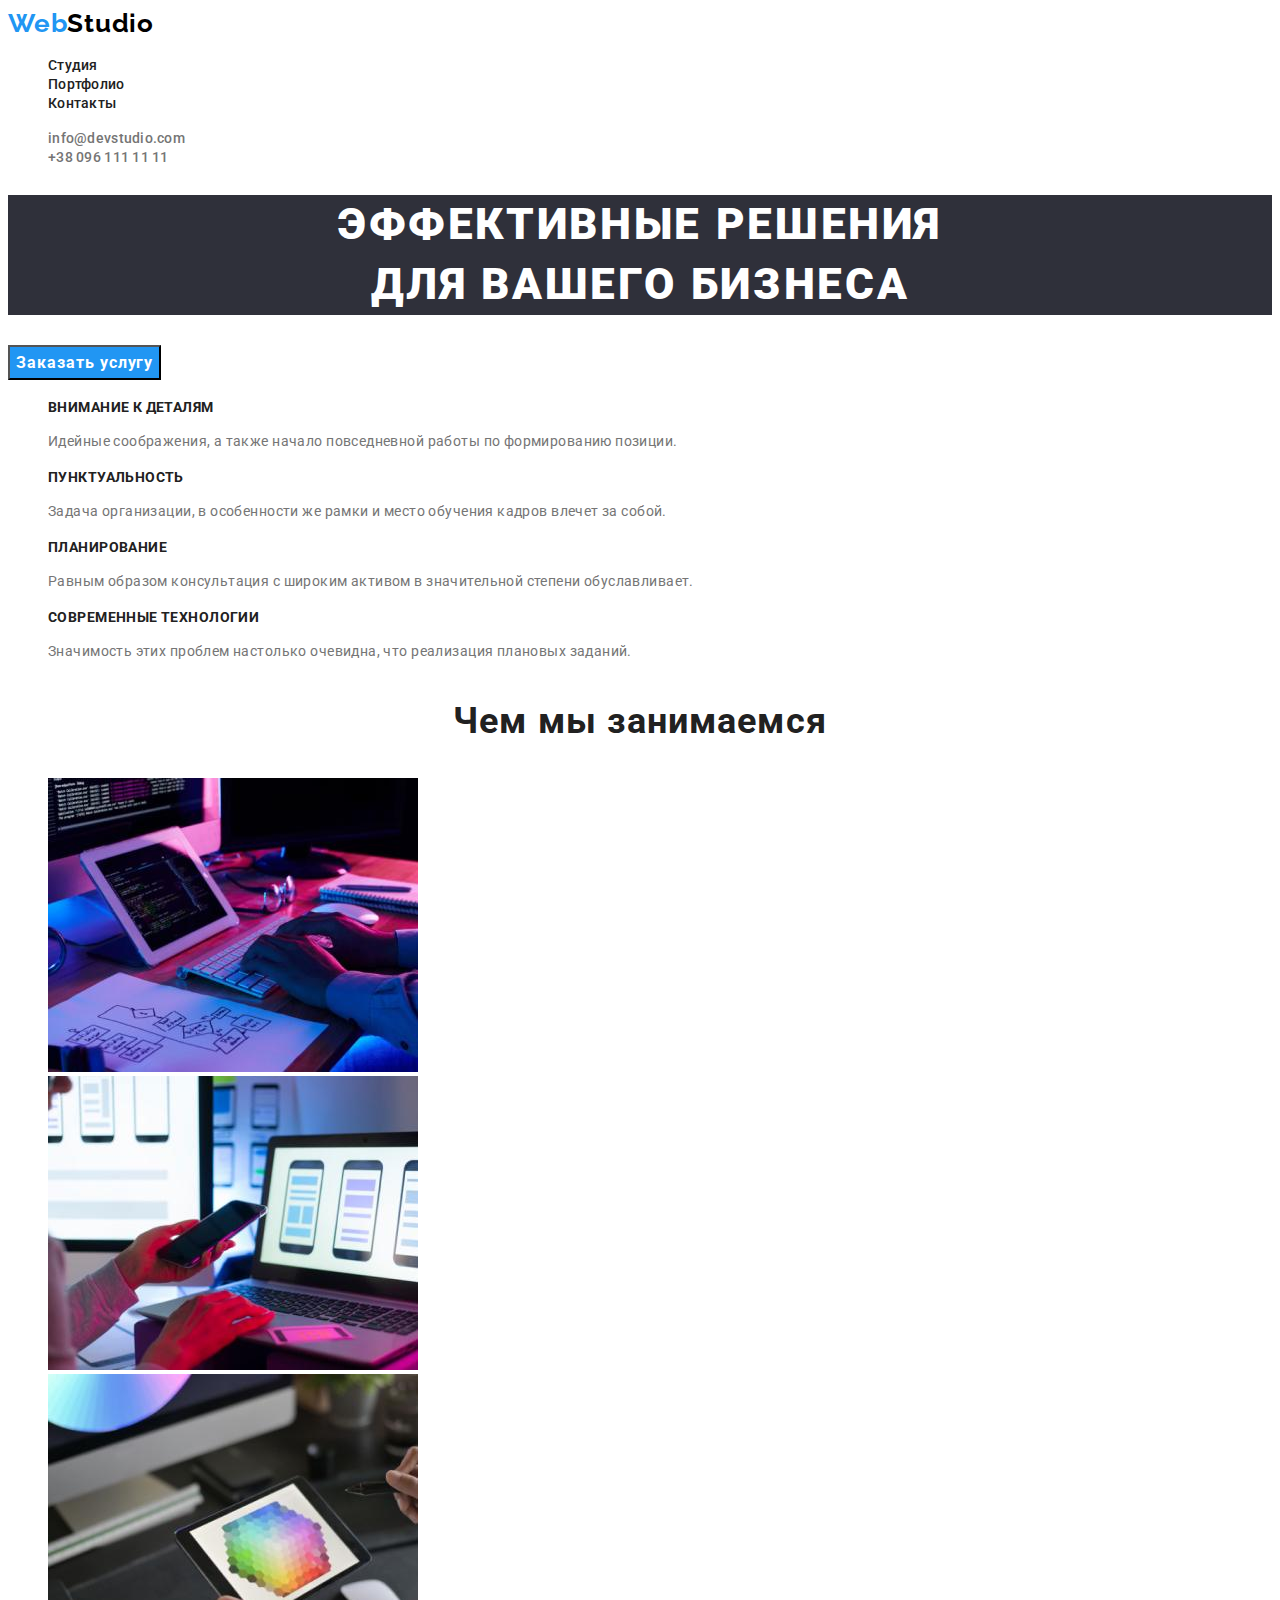
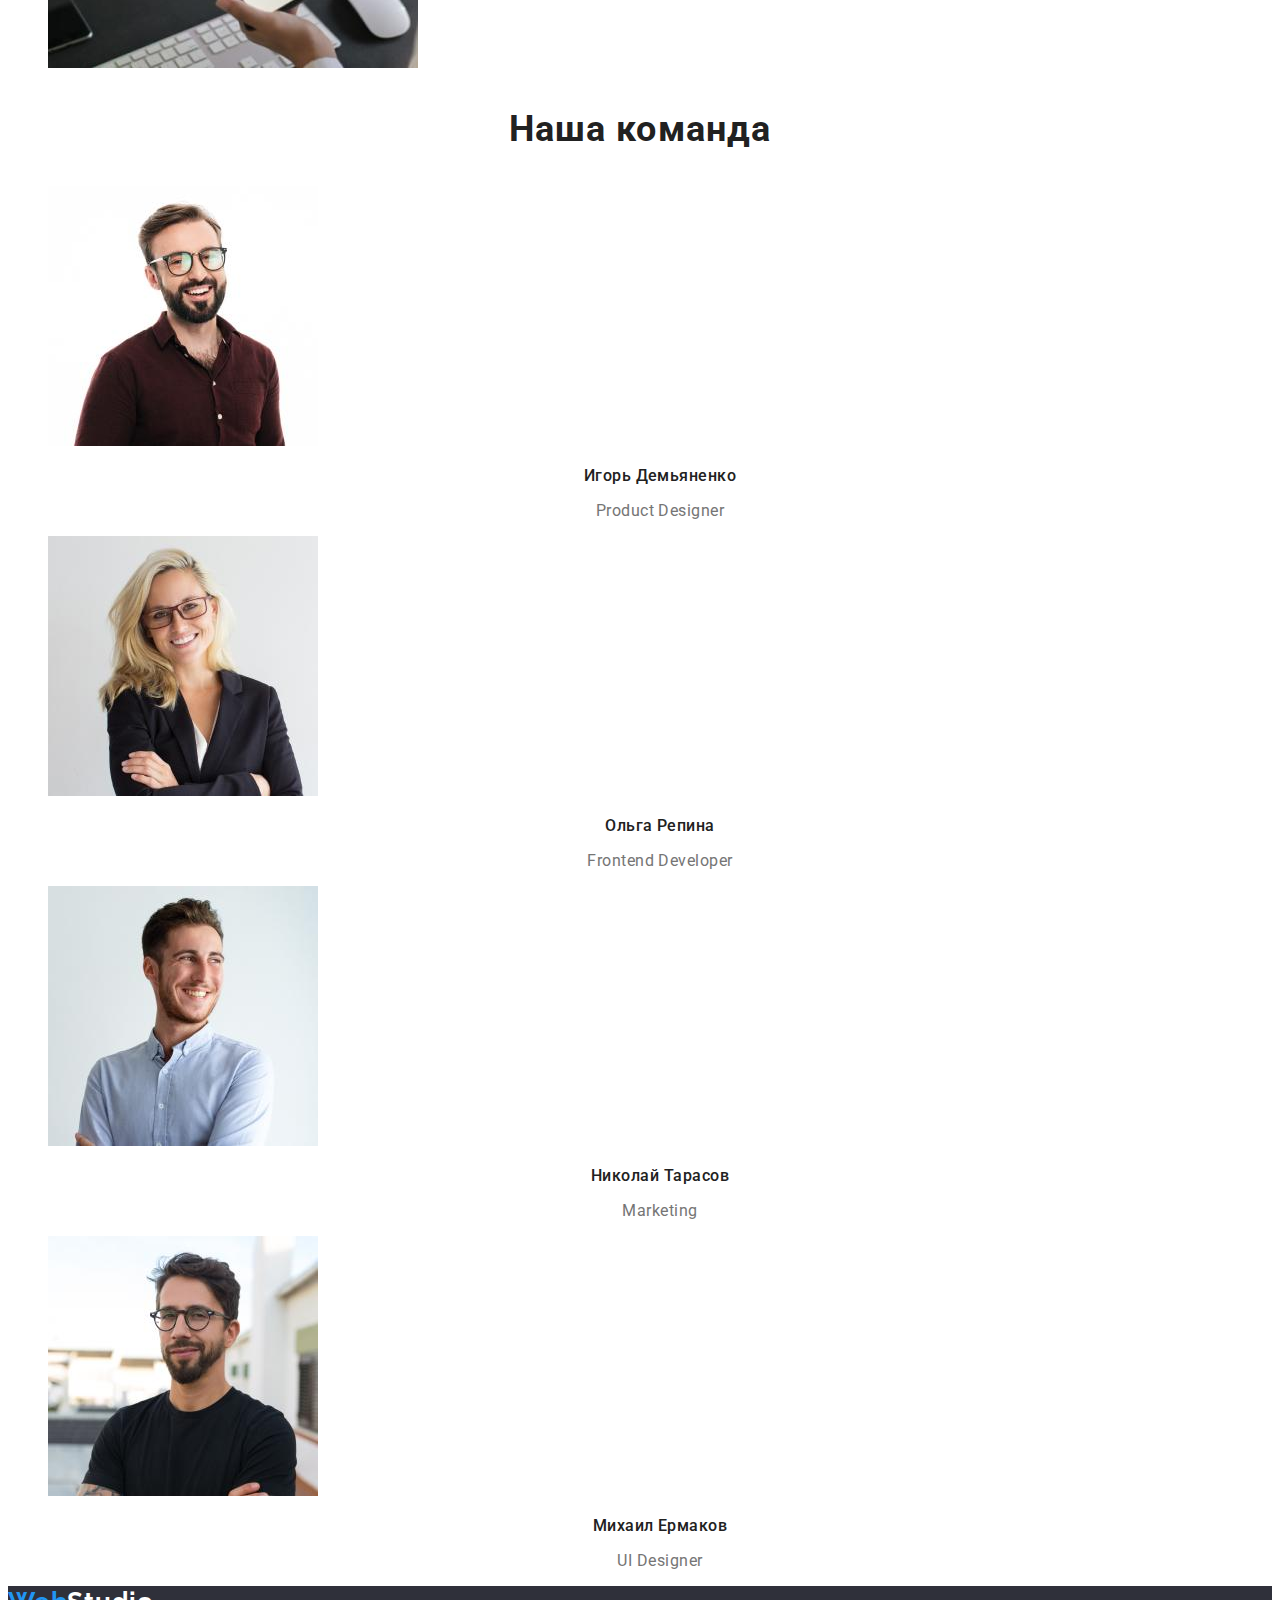
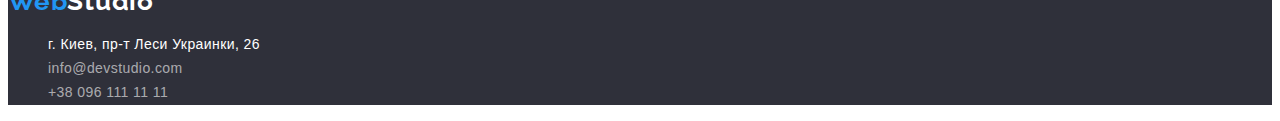
==== index.html @ a0a0563c "clone hw 3" ====
<!DOCTYPE html>
<html lang="ru">
<head>
    <meta charset="UTF-8">
    <meta http-equiv="X-UA-Compatible" content="IE=edge">
    <meta name="viewport" content="width=device-width, initial-scale=1.0">
    <title>Document</title>
    <link rel="preconnect" href="https://fonts.googleapis.com">
    <link rel="preconnect" href="https://fonts.gstatic.com" crossorigin>
    <link 
        href="https://fonts.googleapis.com/css2?family=Raleway:wght@700&family=Roboto:wght@400;500;700;900&display=swap" 
        rel="stylesheet">

    <link rel="stylesheet" href="./css/styles.css">
</head>

<body>
    <header class="heder">
        <nav class="heder-navigation">
            <a class="heder-logo link" href="./index.html">Web<span class="logo-black">Studio</span></a>
            <ul class="list heder-list">
                <li class="heder-item" ><a class="heder-link link " href="">Студия</a></li>
                <li class="heder-item" ><a class="heder-link link " href="./portfolio.html">Портфолио</a></li>
                <li class="heder-item" ><a class="heder-link link " href="">Контакты</a></li>
            </ul>
        </nav>
        <ul class="list heder-links">
            <li class="heder-item"><a class="heder-mail link" href="mailto:info@devstudio.com">info@devstudio.com</a></li>
            <li class="heder-item"><a class="heder-tel link" href="tel:+380961111111">+38 096 111 11 11</a></li>  
        </ul>

   </header>
   <main>
          <section class="hero">
            <h1 class="hero-title" >Эффективные решения <br/> для вашего бизнеса</h1>
            <button class="hero-btn" type="submit">Заказать услугу</button>
         </section>
      <section class="about">
          <h2></h2>
          <ul class="about-list list">
              <li class="about-item">
                  <h3 class="about-title">Внимание к деталям</h3>
                  <p class="about-text">Идейные соображения, а также начало повседневной работы по формированию позиции.</p>
              </li>
          </ul >
          <ul class="about-list list">
            <li class="about-item">
                <h3 class="about-title">Пунктуальность</h3>
                <p class="about-text">Задача организации, в особенности же рамки и место обучения кадров влечет за собой.</p>
            </li>
        </ul>
        <ul class="about-list list">
            <li class="about-item">
                <h3 class="about-title">Планирование</h3>
                <p class="about-text">Равным образом консультация с широким активом в значительной степени обуславливает.</p>
            </li>
        </ul>
        <ul class="about-list list">
            <li class="about-item">
                <h3 class="about-title">Современные технологии</h3>
                <p class="about-text">Значимость этих проблем настолько очевидна, что реализация плановых заданий.</p>
            </li>
        </ul> 
    
       </section>
       <section class="work">
          <h3 class="work-title">Чем мы занимаемся</h3>
           <ul class="work-list list">
               <li class="work-item"><img src="./images/what-we-do-1.jpg" alt="создание сайта 1" width="370" height="294"></li>
               <li class="work-item"><img src="./images/what-we-do-2.jpg" alt="созданиу сайта 2" width="370" height="294"></li>
               <li class="work-item"><img src="./images/what-we-do-3.jpg" alt="создание сайта 3" width="370" height="294"></li>
           </ul>
       </section>
        <section class="team">
            <h3 class="team-title">Наша команда</h3>
            <ul class="team-list list">
                <li class="team-item">
                    <img class="team-img" src="./images/our-teams-1.jpg" alt="наша команда 1" width="270" height="260">
                    <h3 class="team-name-item">Игорь Демьяненко</h3>
                    <p lang="en" class="team-text">Product Designer</p>
                </li>
                <li class="team-item">
                    <img class="team-img" src="./images/our-teams-2.jpg" alt="наша команда 2" width="270" height="260">
                    <h3 class="team-name-item">Ольга Репина</h3>
                    <p lang="en" class="team-text">Frontend Developer</p>
                </li>
                <li class="team-item">
                    <img class="team-img" src="./images/our-teams-3.jpg" alt="наша команда 3" width="270" height="260">
                    <h3 class="team-name-item">Николай Тарасов</h3>
                    <p lang="en" class="team-text">Marketing</p>
                </li>
                <li class="team-item">
                    <img class="team-img" src="./images/our-teams-4.jpg" alt="наша команда 4" width="270" height="260">
                    <h3 class="team-name-item">Михаил Ермаков</h3>
                    <p lang="en" class="team-text">UI Designer</p>
                </li>
            </ul>

        </section>
       
   </main>
        <footer class="footer">
            <a class="footer-logo link" href="./index.html">Web<span class="logo-white">Studio</span></a>
            <address class="footer-contacts">
                <ul class="footer-list list">
                    <li class="footer-item"><a class="footer-map link" href="https://goo.gl/maps/UQ1ZEnLomYo6F24a6" target="_blank" rel="noopener noreferrer">г. Киев, пр-т Леси Украинки, 26</a></li>
                    <li class="footer-item"><a class="footer-mail link" href="mailto:info@devstudio.com">info@devstudio.com</a></li>
                    <li class="footer-item"><a class="footer-tel link" href="tel:+380961111111">+38 096 111 11 11</a></li>  
                </ul>
            </address>
        </footer>
      
</body>
</html>
---- css/styles.css ----
:root {
  --main-title-color: #ffffff;
  --second-title-color: #212121;
  --main-text-color: #757575;
  --accent-color: #2196f3;
  --main-btn-color: #fff;
  --second-btn-color: #212121;
  --heder-text-color: #212121;
  --main-logo-color: #2196f3;
  --second-logo-color: #000000;
  --third-logo-color: #ffffff;
}

body {
  font-family: 'Roboto', sans-serif;
}

.list {
  list-style: none;
}

.link {
  text-decoration: none;
}

.visually-hidden {
  position: absolute;
  clip: rect(0 0 0 0);
  width: 1px;
  height: 1px;
  margin: -1px;
  border: 0;
  padding: 0;
  overflow: hidden;
}

/* --------------------HEDER------------------------- */

.heder-logo {
  font-family: 'Raleway';
  font-weight: 700;
  font-size: 26px;
  line-height: 1.19;
  letter-spacing: 0.03em;
  color: var(--main-logo-color);
}

.logo-black {
  color: var(--second-logo-color);
}

.heder-link {
  font-family: inherit;
  font-weight: 500;
  font-size: 14px;
  line-height: 1.14;
  letter-spacing: 0.02em;
  color: var(--heder-text-color);
}

.heder-link:hover,
.heder-link:focus {
  color: var(--accent-color);
}

.heder-mail {
  font-weight: 500;
  font-size: 14px;
  line-height: 1.14;
  letter-spacing: 0.02em;
  color: var(--main-text-color);
}

.heder-mail:hover,
.heder-mail:focus {
  color: var(--accent-color);
}

.heder-tel {
  font-weight: 500;
  font-size: 14px;
  line-height: 1.14;
  letter-spacing: 0.02em;
  color: var(--main-text-color);
}

.heder-tel:hover,
.heder-tel:focus {
  color: var(--accent-color);
}

.hero-title {
  color: var(--main-title-color);
}

.hero-title {
  background-color: #2f303a;
  font-weight: 900;
  font-size: 44px;
  line-height: 1.36;
  text-align: center;
  letter-spacing: 0.06em;
  text-transform: uppercase;
  color: var(--main-title-color);
}

.hero-btn {
  font-family: inherit;
  font-weight: 700;
  font-size: 16px;
  line-height: 1.87;
  display: flex;
  align-items: center;
  text-align: center;
  letter-spacing: 0.06em;
  color: var(--main-btn-color);
}

.hero-btn {
  background-color: #2196f3;
  cursor: pointer;
}

/* --------------------ABOUT----------------- */

.about-title {
  font-weight: 700;
  font-size: 14px;
  line-height: 1.14;
  letter-spacing: 0.03em;
  text-transform: uppercase;
  color: var(--second-title-color);
}

.about-text {
  font-size: 14px;
  line-height: 1.71;
  letter-spacing: 0.03em;
  color: var(--main-text-color);
}
/* ------------------WORK----------------------- */

.work-title {
  font-weight: 700;
  font-size: 36px;
  line-height: 1.17;
  text-align: center;
  letter-spacing: 0.03em;
  color: var(--second-title-color);
}

/* ------------------TEAM----------------------- */

.team-title {
  font-weight: 700;
  font-size: 36px;
  line-height: 1.17;
  text-align: center;
  letter-spacing: 0.03em;
  color: var(--second-title-color);
}

.team-name-item {
  font-weight: 500;
  font-size: 16px;
  line-height: 1.19;
  text-align: center;
  letter-spacing: 0.03em;
  color: var(--second-title-color);
}

.team-text {
  font-size: 16px;
  line-height: 1.19;
  text-align: center;
  letter-spacing: 0.03em;
  color: var(--main-text-color);
}

/* ----------------------FOOTER----------------------- */

.footer {
  background-color: #2f303a;
}

.footer-logo {
  font-family: 'Raleway';
  font-weight: 700;
  font-size: 26px;
  line-height: 1.19;
  letter-spacing: 0.03em;
  color: var(--main-logo-color);
}

.logo-white {
  color: var(--third-logo-color);
}

.footer-contacts {
  font-family: sans-serif;
  font-style: normal;
}

.footer-map {
  font-family: inherit;
  font-weight: 400;
  font-size: 14px;
  line-height: 1.71;
  letter-spacing: 0.03em;
  color: #ffffff;
}

.footer-mail {
  font-weight: 400;
  font-size: 14px;
  line-height: 1.71;
  letter-spacing: 0.03em;
  color: #ffffff99;
}

.footer-mail:focus,
.footer-mail:hover {
  color: var(--accent-color);
}

.footer-tel {
  font-style: normal;
  font-weight: 400;
  font-size: 14px;
  line-height: 1.71;
  letter-spacing: 0.03em;
  color: #ffffff99;
}

.footer-tel:focus,
.footer-tel:hover {
  color: var(--accent-color);
}

/* --------------PORTFOLIO--------------- */

.filter-button-item {
  background-color: var(--accent-color);
  font-family: inherit;
  font-weight: 500;
  font-size: 16px;
  line-height: 1.62;
  letter-spacing: 0.03em;
  color: var(--second-title-color);
}

.filter-button-item:focus,
.filter-button-item:hover {
  color: #ffffff;
}

.filter-button-item {
  cursor: pointer;
}

.portfolio-title {
  font-weight: 700;
  font-size: 18px;
  line-height: 2;
  letter-spacing: 0.06em;
  color: var(--second-title-color);
}

.portfolio-text {
  font-size: 16px;
  line-height: 1.87;
  letter-spacing: 0.03em;
  color: var(--main-text-color);
}
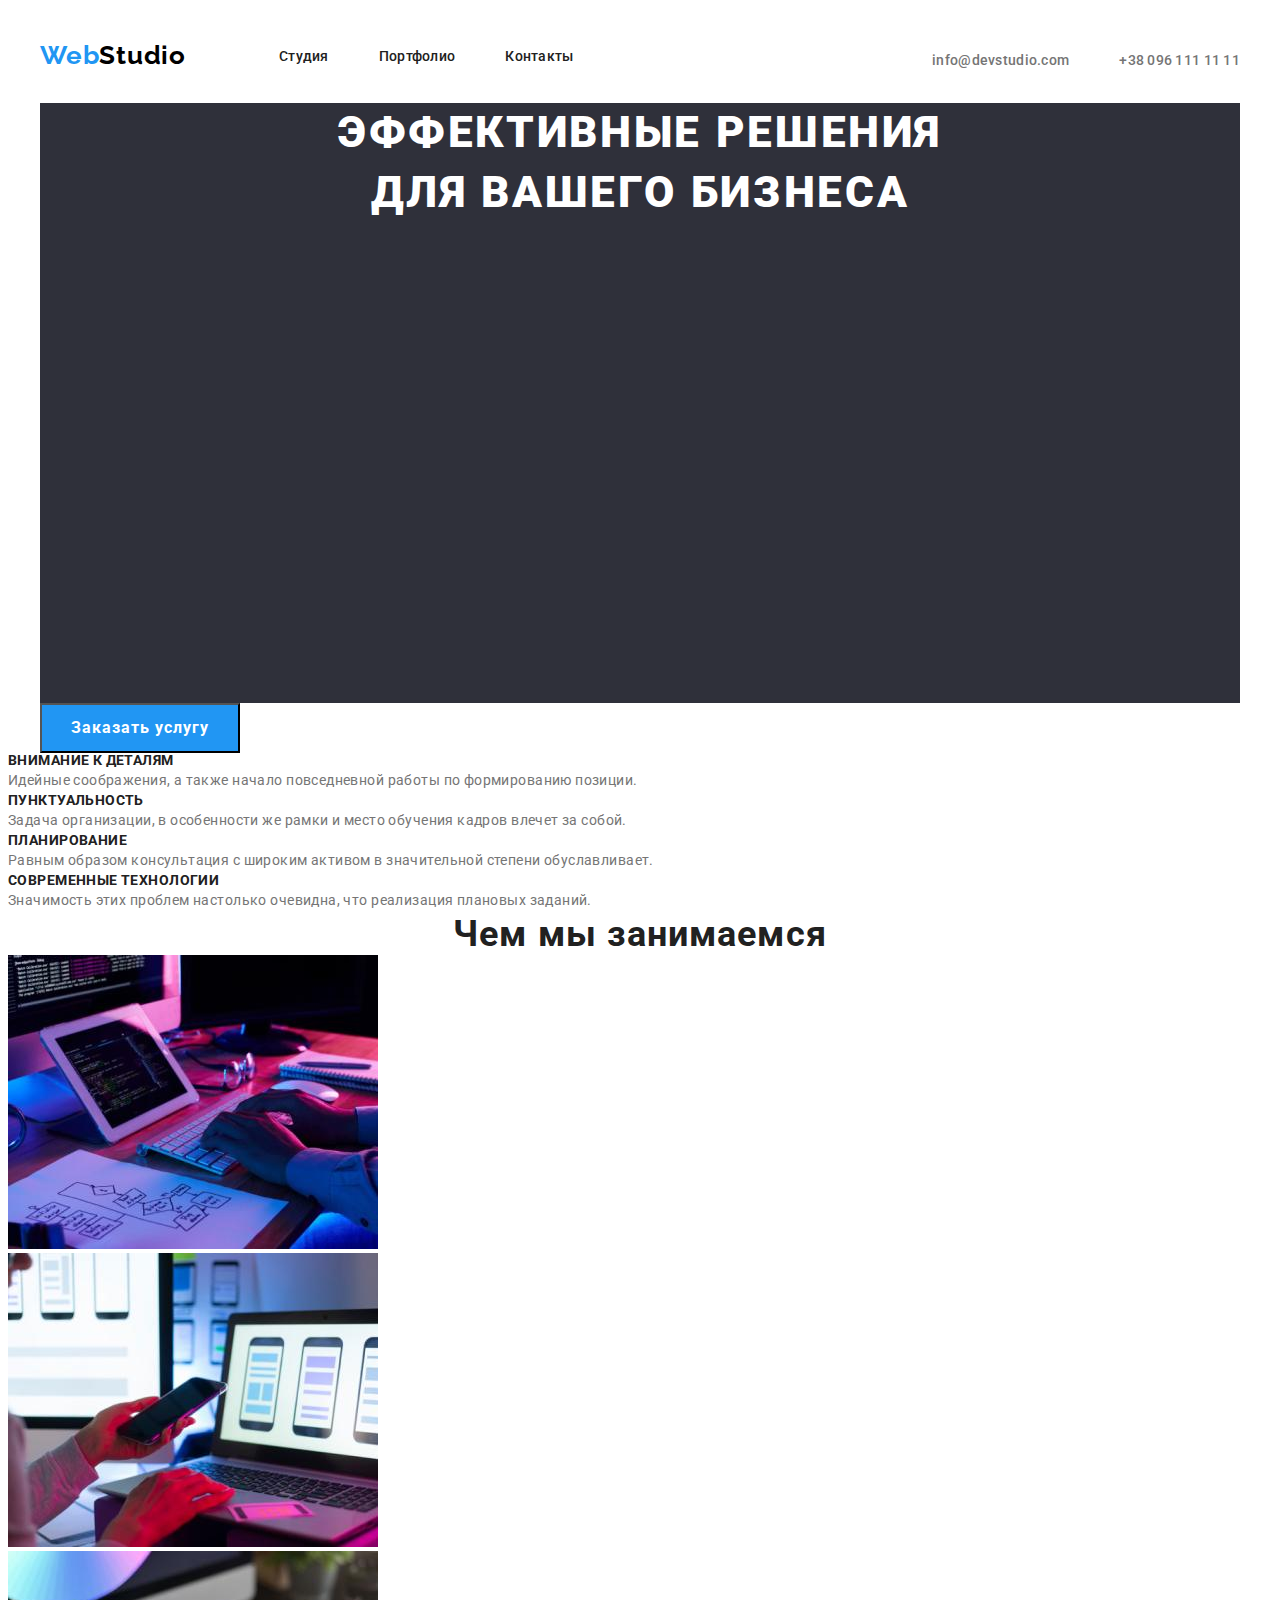
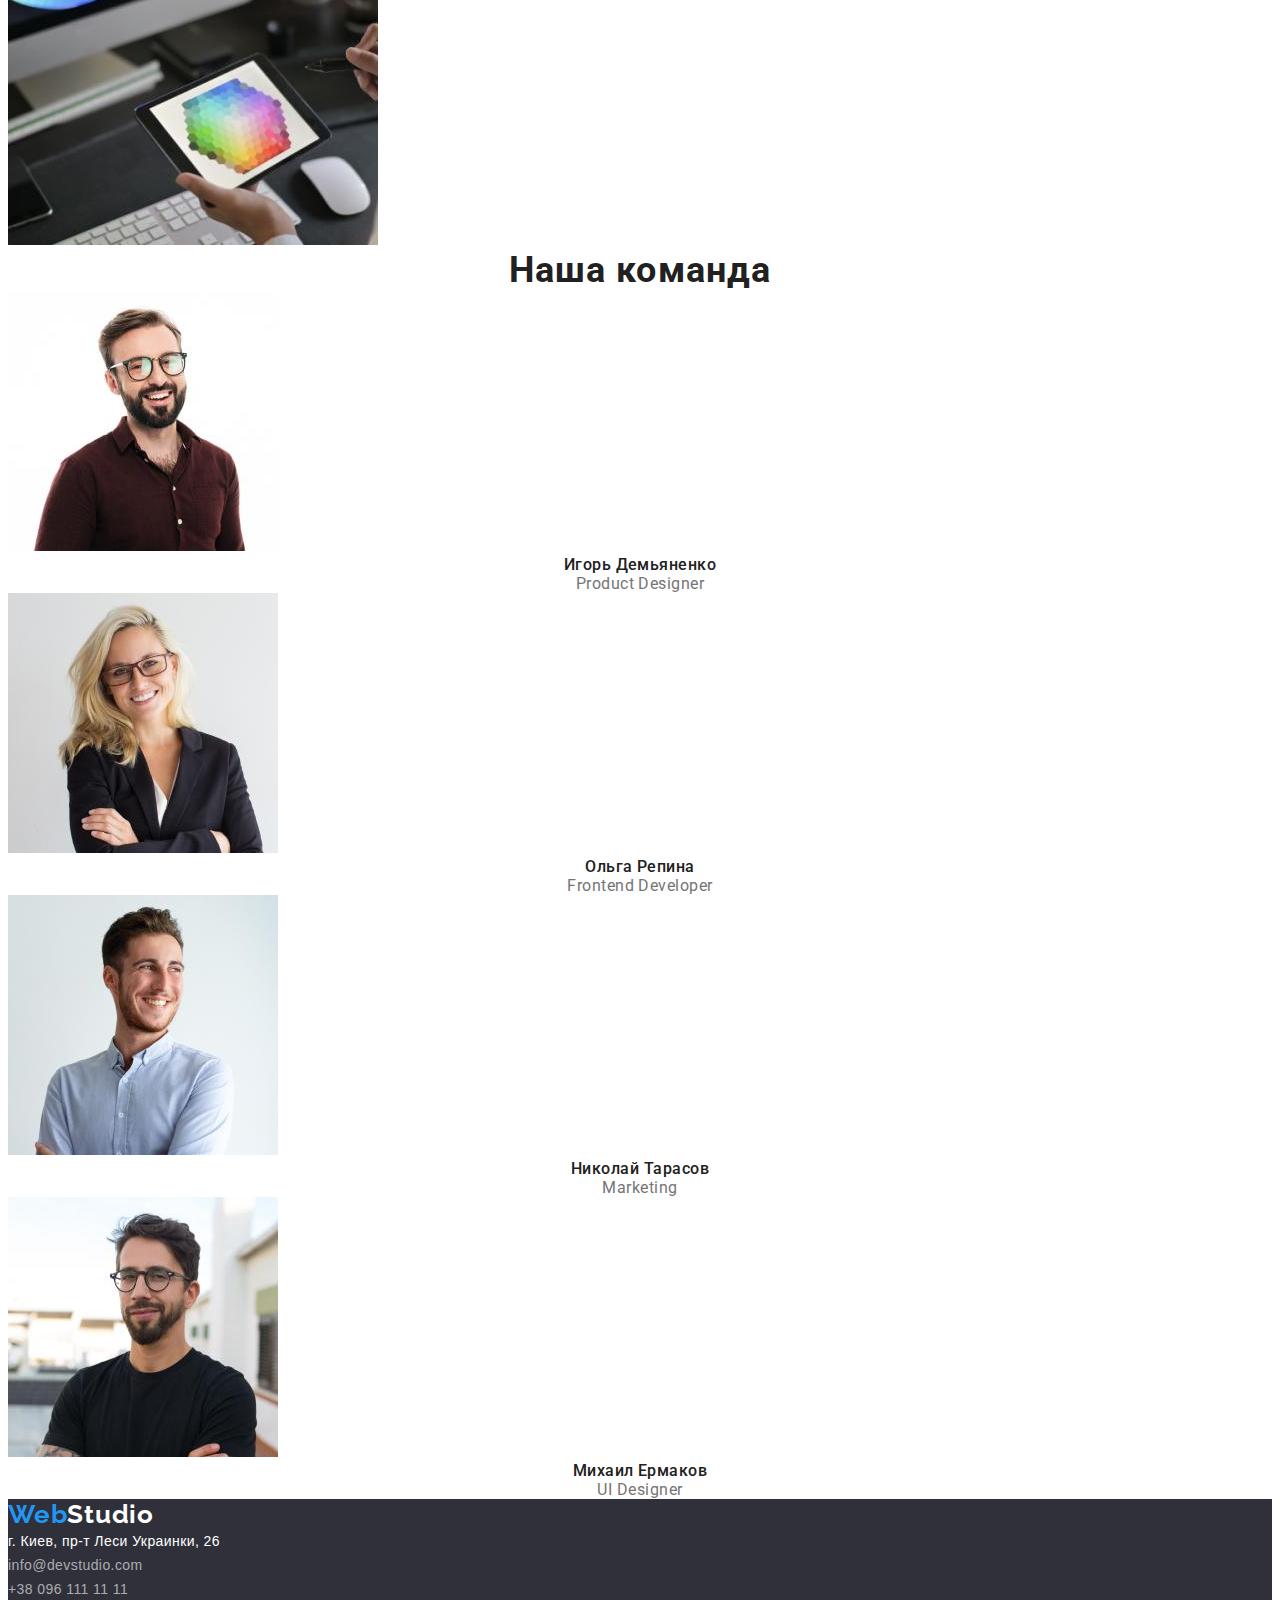
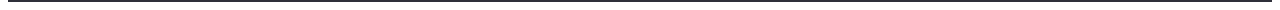
==== commit 167ef4bb: "header hw3" ====
--- a/index.html
+++ b/index.html
@@ -7,33 +7,45 @@
     <title>Document</title>
     <link rel="preconnect" href="https://fonts.googleapis.com">
     <link rel="preconnect" href="https://fonts.gstatic.com" crossorigin>
-    <link 
+        <link 
         href="https://fonts.googleapis.com/css2?family=Raleway:wght@700&family=Roboto:wght@400;500;700;900&display=swap" 
         rel="stylesheet">
+
+    <link 
+        rel="stylesheet" 
+        href="https://cdnjs.cloudflare.com/ajax/libs/modern-normalize/1.1.0/modern-normalize.min.css"
+        integrity="sha512-wpPYUAdjBVSE4KJnH1VR1HeZfpl1ub8YT/NKx4PuQ5NmX2tKuGu6U/JRp5y+Y8XG2tV+wKQpNHVUX03MfMFn9Q=="
+        crossorigin="anonymous" referrerpolicy="no-referrer"/>
 
     <link rel="stylesheet" href="./css/styles.css">
 </head>
 
 <body>
     <header class="heder">
-        <nav class="heder-navigation">
+        <div class="container heder-container">
+         <nav class="heder-navigation">
             <a class="heder-logo link" href="./index.html">Web<span class="logo-black">Studio</span></a>
             <ul class="list heder-list">
                 <li class="heder-item" ><a class="heder-link link " href="">Студия</a></li>
                 <li class="heder-item" ><a class="heder-link link " href="./portfolio.html">Портфолио</a></li>
                 <li class="heder-item" ><a class="heder-link link " href="">Контакты</a></li>
             </ul>
-        </nav>
-        <ul class="list heder-links">
-            <li class="heder-item"><a class="heder-mail link" href="mailto:info@devstudio.com">info@devstudio.com</a></li>
-            <li class="heder-item"><a class="heder-tel link" href="tel:+380961111111">+38 096 111 11 11</a></li>  
-        </ul>
-
+         </nav>
+            <div class="heder-connects">
+              <ul class="list heder-links">
+                <li class="heder-item"><a class="heder-mail link" href="mailto:info@devstudio.com">info@devstudio.com</a></li>
+                <li class="heder-item"><a class="heder-tel link" href="tel:+380961111111">+38 096 111 11 11</a></li> 
+              </ul>
+           </div>
+        
+        </div>
    </header>
    <main>
           <section class="hero">
-            <h1 class="hero-title" >Эффективные решения <br/> для вашего бизнеса</h1>
-            <button class="hero-btn" type="submit">Заказать услугу</button>
+              <div class="container hero-container">
+                <h1 class="hero-title" >Эффективные решения <br/> для вашего бизнеса</h1>
+                <button class="hero-btn" type="submit">Заказать услугу</button>
+            </div>
          </section>
       <section class="about">
           <h2></h2>
--- a/css/styles.css
+++ b/css/styles.css
@@ -11,6 +11,28 @@
   --third-logo-color: #ffffff;
 }
 
+p,
+h1,
+h2,
+h3,
+h4,
+h5,
+h6 {
+  margin: 0;
+}
+
+ul {
+  margin: 0;
+  padding: 0;
+}
+
+.container {
+  width: 1200px;
+  padding-left: 15px;
+  padding-right: 15px;
+  margin: 0 auto;
+}
+
 body {
   font-family: 'Roboto', sans-serif;
 }
@@ -43,10 +65,49 @@
   line-height: 1.19;
   letter-spacing: 0.03em;
   color: var(--main-logo-color);
+  margin-right: 93px;
+
 }
 
 .logo-black {
   color: var(--second-logo-color);
+}
+
+.heder-navigation {
+  display: flex;
+  align-items: center;
+  padding-top: 32px;
+  padding-bottom: 32px;
+  inline-size: block;
+  
+}
+
+.heder-container {
+  display: flex;
+  align-items: center;
+}
+
+.heder-list {
+  display: flex;
+}
+
+.heder-list li:last-child {
+  margin-right: 0;
+}
+
+.heder-list li {
+  margin-right: 50px;
+}
+
+.heder-connects {
+  margin-left: auto;
+}
+
+.heder-links {
+  display: flex;
+  align-items: center;
+  padding-top: 32px;
+  padding-bottom: 23px;
 }
 
 .heder-link {
@@ -82,6 +143,7 @@
   line-height: 1.14;
   letter-spacing: 0.02em;
   color: var(--main-text-color);
+  margin-left: 50px;
 }
 
 .heder-tel:hover,
@@ -89,9 +151,8 @@
   color: var(--accent-color);
 }
 
-.hero-title {
-  color: var(--main-title-color);
-}
+/* ------------HERO--------------------- */
+
 
 .hero-title {
   background-color: #2f303a;
@@ -102,6 +163,7 @@
   letter-spacing: 0.06em;
   text-transform: uppercase;
   color: var(--main-title-color);
+  height: 600px;
 }
 
 .hero-btn {
@@ -109,15 +171,16 @@
   font-weight: 700;
   font-size: 16px;
   line-height: 1.87;
-  display: flex;
   align-items: center;
   text-align: center;
   letter-spacing: 0.06em;
   color: var(--main-btn-color);
+  background-color:var(--accent-color);
+  width: 200px;
+  height: 50px;
 }
 
 .hero-btn {
-  background-color: #2196f3;
   cursor: pointer;
 }
 
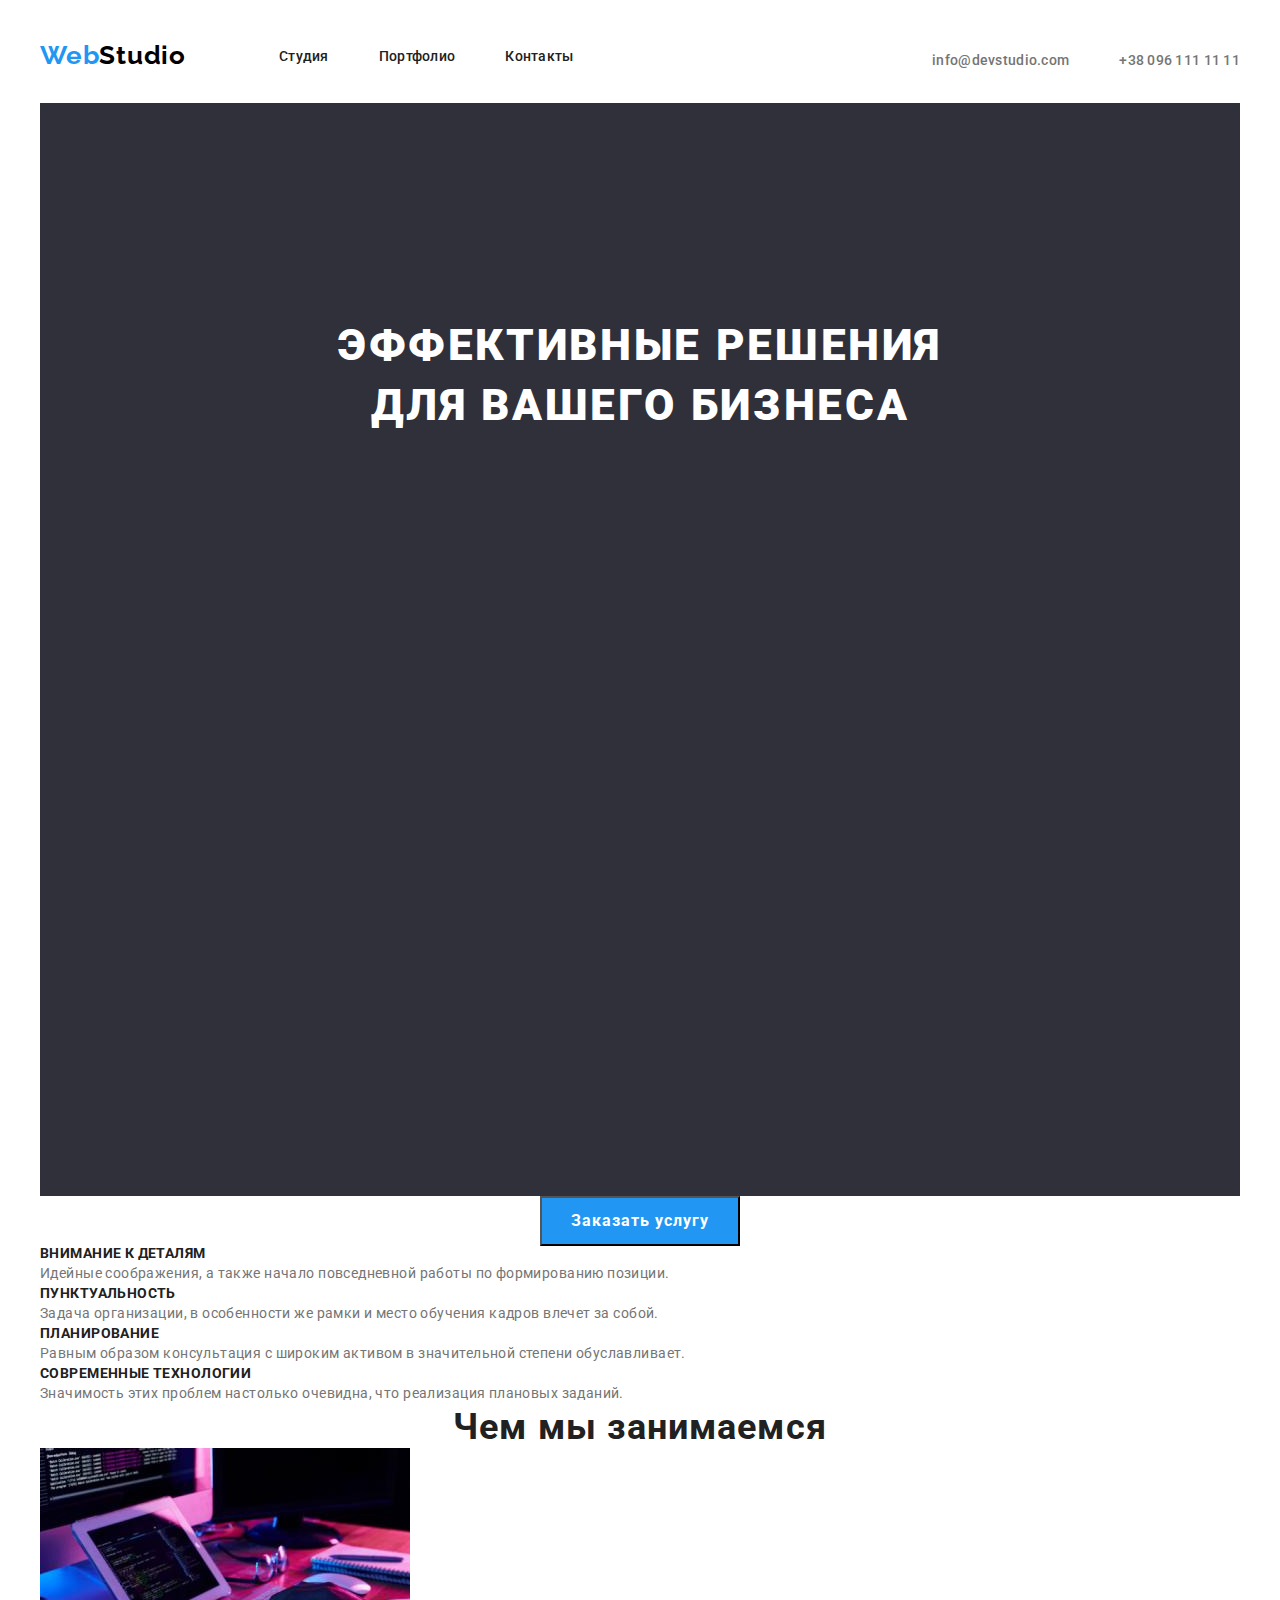
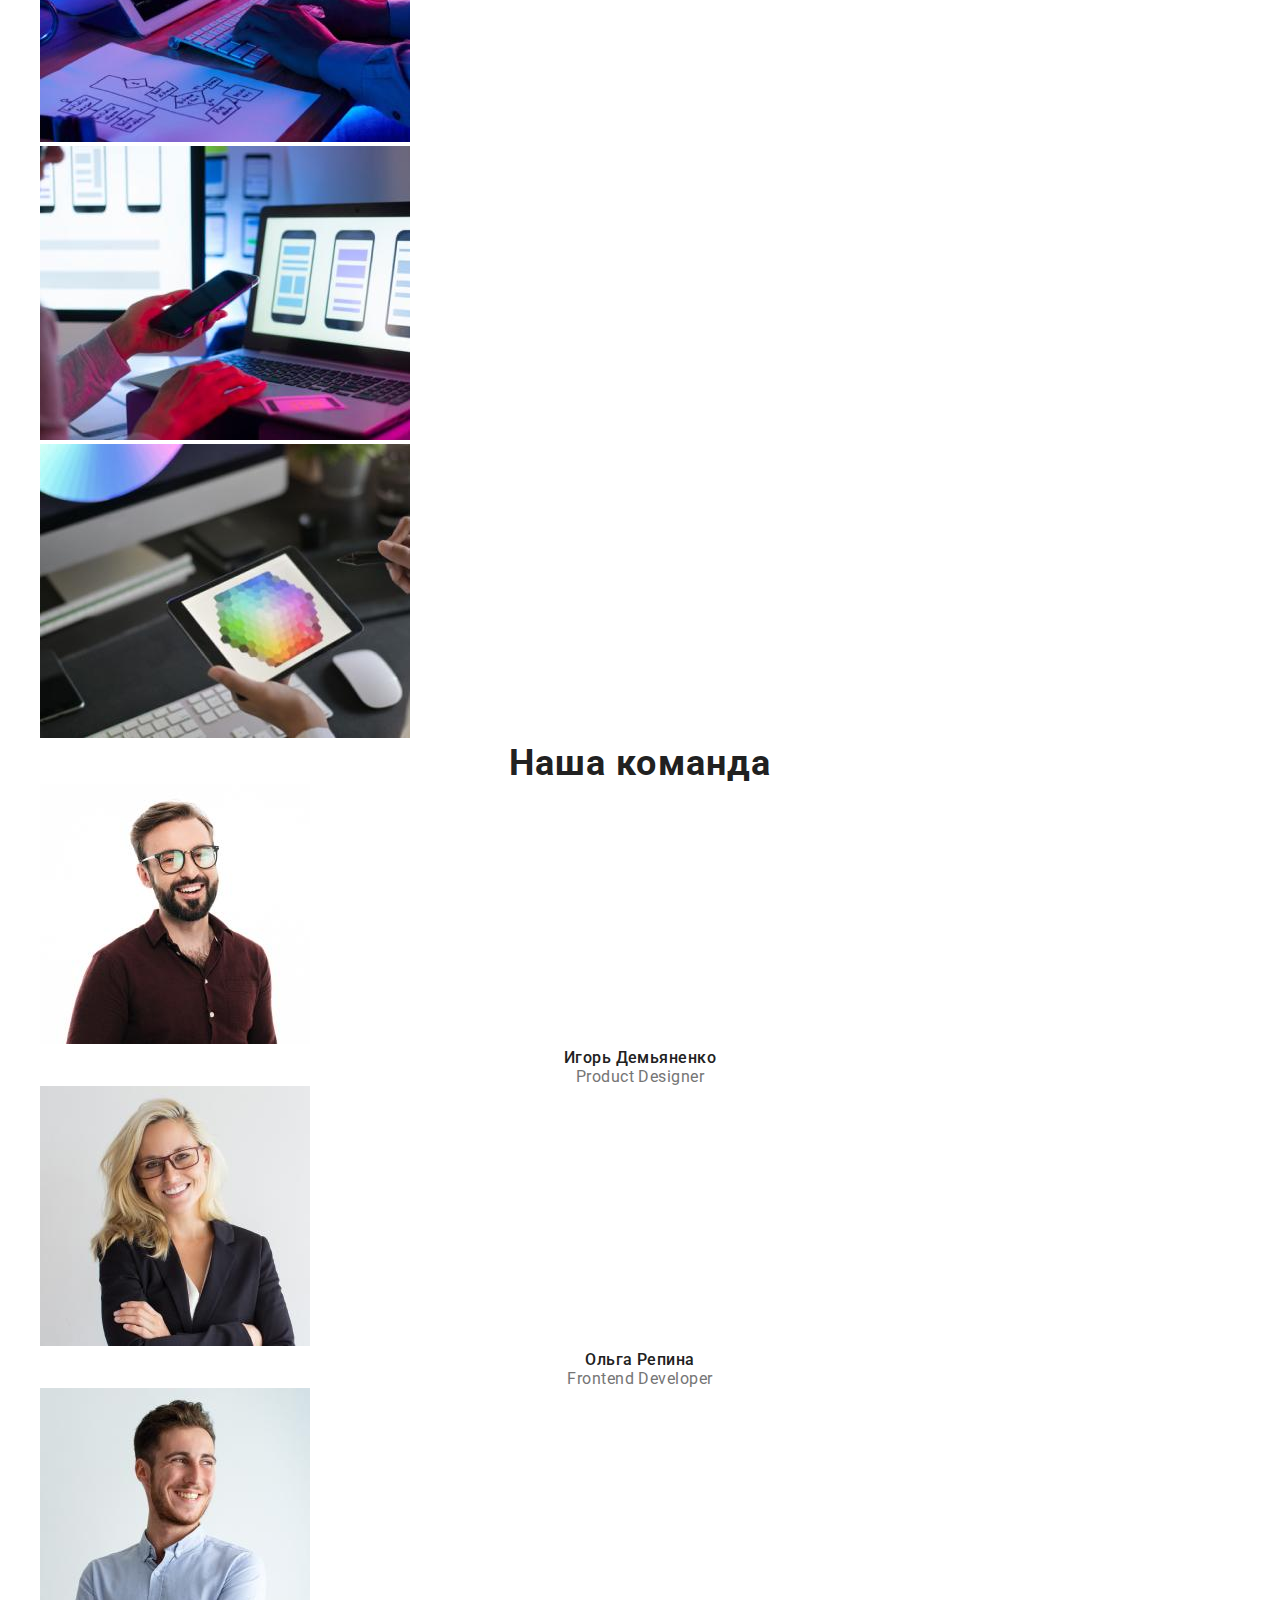
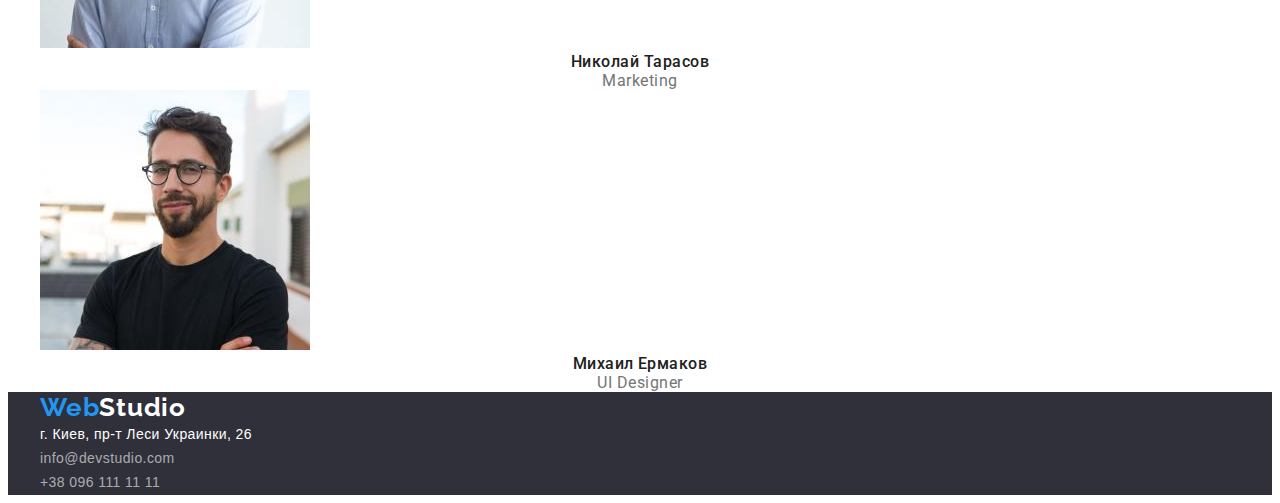
==== commit e2d70fd5: "hw-3 hero" ====
--- a/index.html
+++ b/index.html
@@ -23,67 +23,71 @@
 <body>
     <header class="heder">
         <div class="container heder-container">
-         <nav class="heder-navigation">
+            <nav class="heder-navigation">
             <a class="heder-logo link" href="./index.html">Web<span class="logo-black">Studio</span></a>
             <ul class="list heder-list">
                 <li class="heder-item" ><a class="heder-link link " href="">Студия</a></li>
                 <li class="heder-item" ><a class="heder-link link " href="./portfolio.html">Портфолио</a></li>
                 <li class="heder-item" ><a class="heder-link link " href="">Контакты</a></li>
             </ul>
-         </nav>
+            </nav>
             <div class="heder-connects">
-              <ul class="list heder-links">
-                <li class="heder-item"><a class="heder-mail link" href="mailto:info@devstudio.com">info@devstudio.com</a></li>
-                <li class="heder-item"><a class="heder-tel link" href="tel:+380961111111">+38 096 111 11 11</a></li> 
-              </ul>
-           </div>
+                    <ul class="list heder-links">
+                    <li class="heder-item"><a class="heder-mail link" href="mailto:info@devstudio.com">info@devstudio.com</a></li>
+                    <li class="heder-item"><a class="heder-tel link" href="tel:+380961111111">+38 096 111 11 11</a></li> 
+                    </ul>
+            </div>
         
         </div>
-   </header>
-   <main>
-          <section class="hero">
-              <div class="container hero-container">
+    </header>
+    <main>
+        <section class="hero">
+            <div class="container hero-container">
                 <h1 class="hero-title" >Эффективные решения <br/> для вашего бизнеса</h1>
                 <button class="hero-btn" type="submit">Заказать услугу</button>
             </div>
-         </section>
-      <section class="about">
-          <h2></h2>
-          <ul class="about-list list">
-              <li class="about-item">
-                  <h3 class="about-title">Внимание к деталям</h3>
-                  <p class="about-text">Идейные соображения, а также начало повседневной работы по формированию позиции.</p>
-              </li>
-          </ul >
-          <ul class="about-list list">
-            <li class="about-item">
-                <h3 class="about-title">Пунктуальность</h3>
-                <p class="about-text">Задача организации, в особенности же рамки и место обучения кадров влечет за собой.</p>
-            </li>
-        </ul>
-        <ul class="about-list list">
-            <li class="about-item">
-                <h3 class="about-title">Планирование</h3>
-                <p class="about-text">Равным образом консультация с широким активом в значительной степени обуславливает.</p>
-            </li>
-        </ul>
-        <ul class="about-list list">
-            <li class="about-item">
-                <h3 class="about-title">Современные технологии</h3>
-                <p class="about-text">Значимость этих проблем настолько очевидна, что реализация плановых заданий.</p>
-            </li>
-        </ul> 
-    
-       </section>
-       <section class="work">
-          <h3 class="work-title">Чем мы занимаемся</h3>
-           <ul class="work-list list">
-               <li class="work-item"><img src="./images/what-we-do-1.jpg" alt="создание сайта 1" width="370" height="294"></li>
-               <li class="work-item"><img src="./images/what-we-do-2.jpg" alt="созданиу сайта 2" width="370" height="294"></li>
-               <li class="work-item"><img src="./images/what-we-do-3.jpg" alt="создание сайта 3" width="370" height="294"></li>
-           </ul>
-       </section>
+        </section>
+        <section class="about">
+            <div class="container">
+            <h2></h2>
+            <ul class="about-list list">
+                <li class="about-item">
+                    <h3 class="about-title">Внимание к деталям</h3>
+                    <p class="about-text">Идейные соображения, а также начало повседневной работы по формированию позиции.</p>
+                </li>
+            </ul >
+            <ul class="about-list list">
+                <li class="about-item">
+                    <h3 class="about-title">Пунктуальность</h3>
+                    <p class="about-text">Задача организации, в особенности же рамки и место обучения кадров влечет за собой.</p>
+                </li>
+            </ul>
+            <ul class="about-list list">
+                <li class="about-item">
+                    <h3 class="about-title">Планирование</h3>
+                    <p class="about-text">Равным образом консультация с широким активом в значительной степени обуславливает.</p>
+                </li>
+            </ul>
+            <ul class="about-list list">
+                <li class="about-item">
+                    <h3 class="about-title">Современные технологии</h3>
+                    <p class="about-text">Значимость этих проблем настолько очевидна, что реализация плановых заданий.</p>
+                </li>
+            </ul> 
+            </div>
+        </section>
+        <section class="work">
+            <div class="container">
+            <h3 class="work-title">Чем мы занимаемся</h3>
+                <ul class="work-list list">
+                    <li class="work-item"><img src="./images/what-we-do-1.jpg" alt="создание сайта 1" width="370" height="294"></li>
+                    <li class="work-item"><img src="./images/what-we-do-2.jpg" alt="созданиу сайта 2" width="370" height="294"></li>
+                    <li class="work-item"><img src="./images/what-we-do-3.jpg" alt="создание сайта 3" width="370" height="294"></li>
+                </ul>
+            </div>    
+        </section>
         <section class="team">
+            <div class="container">
             <h3 class="team-title">Наша команда</h3>
             <ul class="team-list list">
                 <li class="team-item">
@@ -107,11 +111,11 @@
                     <p lang="en" class="team-text">UI Designer</p>
                 </li>
             </ul>
-
+            </div>
         </section>
-       
-   </main>
+    </main>
         <footer class="footer">
+            <div class="container">
             <a class="footer-logo link" href="./index.html">Web<span class="logo-white">Studio</span></a>
             <address class="footer-contacts">
                 <ul class="footer-list list">
@@ -120,7 +124,7 @@
                     <li class="footer-item"><a class="footer-tel link" href="tel:+380961111111">+38 096 111 11 11</a></li>  
                 </ul>
             </address>
+            </div>
         </footer>
-      
 </body>
 </html>--- a/css/styles.css
+++ b/css/styles.css
@@ -164,6 +164,8 @@
   text-transform: uppercase;
   color: var(--main-title-color);
   height: 600px;
+  padding-top: 213px;
+  padding-bottom: 280px;
 }
 
 .hero-btn {
@@ -176,13 +178,14 @@
   letter-spacing: 0.06em;
   color: var(--main-btn-color);
   background-color:var(--accent-color);
+  cursor: pointer;
   width: 200px;
   height: 50px;
-}
-
-.hero-btn {
-  cursor: pointer;
-}
+  display: block;
+  margin-left: auto;
+  margin-right: auto;
+}
+
 
 /* --------------------ABOUT----------------- */
 
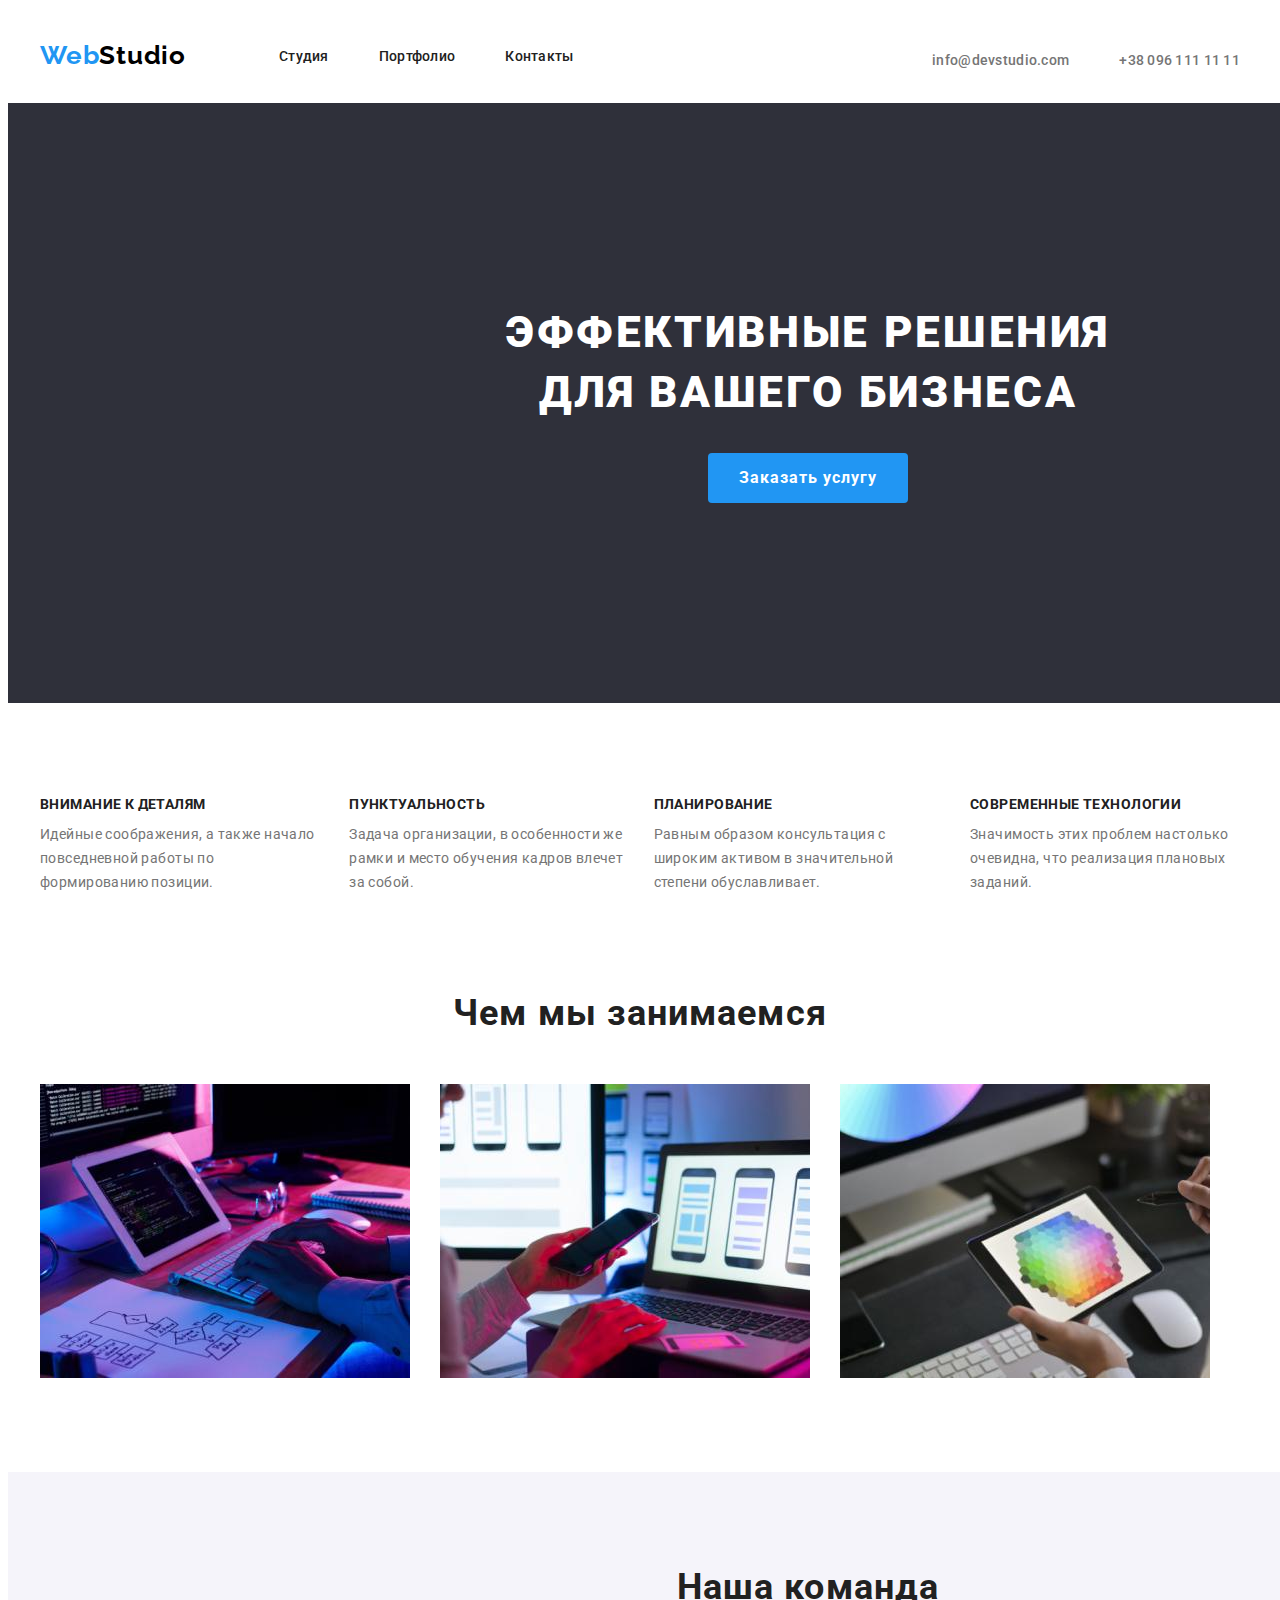
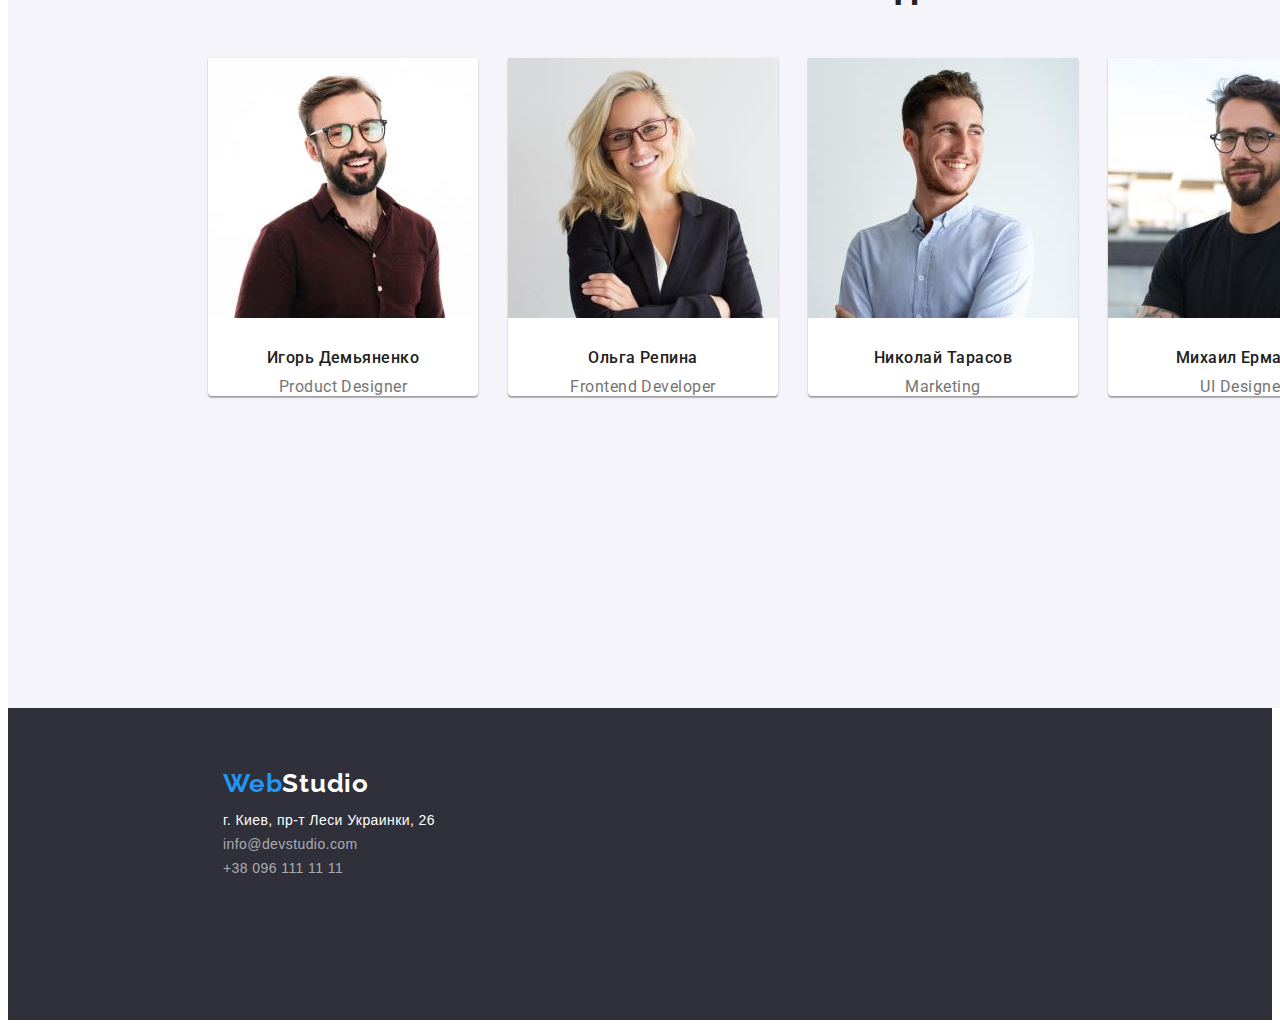
==== commit c8d05172: "hw-3 changes" ====
--- a/index.html
+++ b/index.html
@@ -42,42 +42,40 @@
     </header>
     <main>
         <section class="hero">
-            <div class="container hero-container">
                 <h1 class="hero-title" >Эффективные решения <br/> для вашего бизнеса</h1>
-                <button class="hero-btn" type="submit">Заказать услугу</button>
-            </div>
+                <button class="hero-btn" type="button">Заказать услугу</button>
         </section>
-        <section class="about">
-            <div class="container">
-            <h2></h2>
-            <ul class="about-list list">
-                <li class="about-item">
-                    <h3 class="about-title">Внимание к деталям</h3>
-                    <p class="about-text">Идейные соображения, а также начало повседневной работы по формированию позиции.</p>
-                </li>
-            </ul >
-            <ul class="about-list list">
-                <li class="about-item">
-                    <h3 class="about-title">Пунктуальность</h3>
-                    <p class="about-text">Задача организации, в особенности же рамки и место обучения кадров влечет за собой.</p>
-                </li>
-            </ul>
-            <ul class="about-list list">
-                <li class="about-item">
-                    <h3 class="about-title">Планирование</h3>
-                    <p class="about-text">Равным образом консультация с широким активом в значительной степени обуславливает.</p>
-                </li>
-            </ul>
-            <ul class="about-list list">
-                <li class="about-item">
-                    <h3 class="about-title">Современные технологии</h3>
-                    <p class="about-text">Значимость этих проблем настолько очевидна, что реализация плановых заданий.</p>
-                </li>
-            </ul> 
-            </div>
-        </section>
+            <section class="about">
+                <div class="container about-container">
+                    <h2></h2>
+                    <ul class="about-list list">
+                        <li class="about-item">
+                            <h3 class="about-title">Внимание к деталям</h3>
+                            <p class="about-text">Идейные соображения, а также начало повседневной работы по формированию позиции.</p>
+                        </li>
+                    </ul >
+                    <ul class="about-list list">
+                        <li class="about-item">
+                            <h3 class="about-title">Пунктуальность</h3>
+                            <p class="about-text">Задача организации, в особенности же рамки и место обучения кадров влечет за собой.</p>
+                        </li>
+                    </ul>
+                    <ul class="about-list list">
+                        <li class="about-item">
+                            <h3 class="about-title">Планирование</h3>
+                            <p class="about-text">Равным образом консультация с широким активом в значительной степени обуславливает.</p>
+                        </li>
+                    </ul>
+                    <ul class="about-list list">
+                        <li class="about-item">
+                            <h3 class="about-title">Современные технологии</h3>
+                            <p class="about-text">Значимость этих проблем настолько очевидна, что реализация плановых заданий.</p>
+                        </li>
+                    </ul> 
+                </div>
+            </section>
         <section class="work">
-            <div class="container">
+            <div class="container work-container">
             <h3 class="work-title">Чем мы занимаемся</h3>
                 <ul class="work-list list">
                     <li class="work-item"><img src="./images/what-we-do-1.jpg" alt="создание сайта 1" width="370" height="294"></li>
@@ -87,43 +85,59 @@
             </div>    
         </section>
         <section class="team">
-            <div class="container">
+            <div class="container team-container">
             <h3 class="team-title">Наша команда</h3>
             <ul class="team-list list">
                 <li class="team-item">
-                    <img class="team-img" src="./images/our-teams-1.jpg" alt="наша команда 1" width="270" height="260">
-                    <h3 class="team-name-item">Игорь Демьяненко</h3>
-                    <p lang="en" class="team-text">Product Designer</p>
+                    <article class="card">
+                        <div class="card-thumb">
+                            <img class="team-img" src="./images/our-teams-1.jpg" alt="наша команда 1" width="270" height="260">
+                        </div>
+                        <h3 class="team-name-item">Игорь Демьяненко</h3>
+                        <p lang="en" class="team-text">Product Designer</p>
+                    </article>
                 </li>
                 <li class="team-item">
-                    <img class="team-img" src="./images/our-teams-2.jpg" alt="наша команда 2" width="270" height="260">
-                    <h3 class="team-name-item">Ольга Репина</h3>
-                    <p lang="en" class="team-text">Frontend Developer</p>
+                    <article class="card">
+                        <div class="card-thumb">
+                            <img class="team-img" src="./images/our-teams-2.jpg" alt="наша команда 2" width="270" height="260">
+                        </div>
+                        <h3 class="team-name-item">Ольга Репина</h3>
+                        <p lang="en" class="team-text">Frontend Developer</p>
+                    </article>
                 </li>
                 <li class="team-item">
-                    <img class="team-img" src="./images/our-teams-3.jpg" alt="наша команда 3" width="270" height="260">
-                    <h3 class="team-name-item">Николай Тарасов</h3>
-                    <p lang="en" class="team-text">Marketing</p>
+                    <article class="card">
+                        <div class="card-thumb">
+                            <img class="team-img" src="./images/our-teams-3.jpg" alt="наша команда 3" width="270" height="260">
+                        </div>
+                        <h3 class="team-name-item">Николай Тарасов</h3>
+                        <p lang="en" class="team-text">Marketing</p>
+                    </article>
                 </li>
                 <li class="team-item">
-                    <img class="team-img" src="./images/our-teams-4.jpg" alt="наша команда 4" width="270" height="260">
-                    <h3 class="team-name-item">Михаил Ермаков</h3>
-                    <p lang="en" class="team-text">UI Designer</p>
+                    <article class="card">
+                        <div class="card-thumb">
+                            <img class="team-img" src="./images/our-teams-4.jpg" alt="наша команда 4" width="270" height="260">
+                        </div>
+                        <h3 class="team-name-item">Михаил Ермаков</h3>
+                        <p lang="en" class="team-text">UI Designer</p>
+                    </article>
                 </li>
             </ul>
             </div>
         </section>
     </main>
         <footer class="footer">
-            <div class="container">
-            <a class="footer-logo link" href="./index.html">Web<span class="logo-white">Studio</span></a>
-            <address class="footer-contacts">
-                <ul class="footer-list list">
-                    <li class="footer-item"><a class="footer-map link" href="https://goo.gl/maps/UQ1ZEnLomYo6F24a6" target="_blank" rel="noopener noreferrer">г. Киев, пр-т Леси Украинки, 26</a></li>
-                    <li class="footer-item"><a class="footer-mail link" href="mailto:info@devstudio.com">info@devstudio.com</a></li>
-                    <li class="footer-item"><a class="footer-tel link" href="tel:+380961111111">+38 096 111 11 11</a></li>  
-                </ul>
-            </address>
+            <div class="container footer-container">
+                <a class="footer-logo link" href="./index.html">Web<span class="logo-white">Studio</span></a>
+                <address class="footer-contacts">
+                    <ul class="footer-list list">
+                        <li class="footer-item"><a class="footer-map link" href="https://goo.gl/maps/UQ1ZEnLomYo6F24a6" target="_blank" rel="noopener noreferrer">г. Киев, пр-т Леси Украинки, 26</a></li>
+                        <li class="footer-item"><a class="footer-mail link" href="mailto:info@devstudio.com">info@devstudio.com</a></li>
+                        <li class="footer-item"><a class="footer-tel link" href="tel:+380961111111">+38 096 111 11 11</a></li>  
+                    </ul>
+                </address>
             </div>
         </footer>
 </body>
--- a/css/styles.css
+++ b/css/styles.css
@@ -9,6 +9,10 @@
   --main-logo-color: #2196f3;
   --second-logo-color: #000000;
   --third-logo-color: #ffffff;
+  --main-card-size: 30px;
+  --second-card-size: 50px;
+  --card-shadow: 0px 1px 3px rgba(0, 0, 0, 0.12),
+    0px 1px 1px rgba(0, 0, 0, 0.14), 0px 2px 1px rgba(0, 0, 0, 0.2);
 }
 
 p,
@@ -19,6 +23,12 @@
 h5,
 h6 {
   margin: 0;
+}
+
+img {
+  display: block;
+  min-width: 100%;
+  height: auto;
 }
 
 ul {
@@ -66,7 +76,6 @@
   letter-spacing: 0.03em;
   color: var(--main-logo-color);
   margin-right: 93px;
-
 }
 
 .logo-black {
@@ -79,7 +88,6 @@
   padding-top: 32px;
   padding-bottom: 32px;
   inline-size: block;
-  
 }
 
 .heder-container {
@@ -91,11 +99,11 @@
   display: flex;
 }
 
-.heder-list li:last-child {
+.heder-list > li:last-child {
   margin-right: 0;
 }
 
-.heder-list li {
+.heder-list > li {
   margin-right: 50px;
 }
 
@@ -153,9 +161,16 @@
 
 /* ------------HERO--------------------- */
 
+.hero {
+  background-color: #2f303a;
+  text-align: center;
+
+  min-width: 1600px;
+  height: 600px;
+  margin-bottom: 94px;
+}
 
 .hero-title {
-  background-color: #2f303a;
   font-weight: 900;
   font-size: 44px;
   line-height: 1.36;
@@ -163,9 +178,8 @@
   letter-spacing: 0.06em;
   text-transform: uppercase;
   color: var(--main-title-color);
-  height: 600px;
-  padding-top: 213px;
-  padding-bottom: 280px;
+
+  padding-top: 200px;
 }
 
 .hero-btn {
@@ -177,19 +191,43 @@
   text-align: center;
   letter-spacing: 0.06em;
   color: var(--main-btn-color);
-  background-color:var(--accent-color);
+  background-color: var(--accent-color);
   cursor: pointer;
-  width: 200px;
-  height: 50px;
-  display: block;
-  margin-left: auto;
-  margin-right: auto;
-}
-
+  border: none;
+  padding: 10px, 32px;
+  margin-top: 30px;
+
+  min-width: 200px;
+  min-height: 50px;
+  border-radius: 4px;
+}
 
 /* --------------------ABOUT----------------- */
 
-.about-title {
+.about {
+  margin-top: 94px;
+  margin-bottom: 94px;
+  /* padding-top: 94px;
+  padding-bottom: 94px; */
+}
+
+.about-container {
+  background-color: var(--main-title-color);
+  padding: 94px, 215px;
+  display: flex;
+  justify-content: center;
+}
+
+.about-list {
+  min-width: 270px;
+  height: 101px;
+}
+
+.about-list:nth-child(-n + 4) {
+  margin-right: 30px;
+}
+
+.about-item .about-title {
   font-weight: 700;
   font-size: 14px;
   line-height: 1.14;
@@ -203,8 +241,38 @@
   line-height: 1.71;
   letter-spacing: 0.03em;
   color: var(--main-text-color);
+
+  padding-top: 10px;
+}
+
+.about-text:not(:last-child) {
+  margin-left: 30px;
 }
 /* ------------------WORK----------------------- */
+
+.work {
+  margin-top: 94px;
+  margin-bottom: 94px;
+  /* padding-top: 94px;
+  padding-bottom: 94px; */
+}
+
+.work-container {
+  background-color: var(--main-title-color);
+  padding: 94px, 215px;
+  justify-content: center;
+  min-width: 1200px;
+}
+
+.work-list {
+  display: flex;
+  margin-right: -30px;
+}
+
+.work-list > .work-item {
+  margin-right: 30px;
+  margin-top: 50px;
+}
 
 .work-title {
   font-weight: 700;
@@ -216,6 +284,38 @@
 }
 
 /* ------------------TEAM----------------------- */
+
+.team-list {
+  display: flex;
+  margin-right: -30px;
+}
+
+.team-list > .team-item {
+  margin-right: 30px;
+  margin-top: 50px;
+}
+
+.card {
+  box-shadow: var(--card-shadow);
+  background: #ffffff;
+  border-radius: 0px 0px 4px 4px;
+}
+
+.team-name-item {
+  margin-top: 30px;
+}
+
+.team-text {
+  margin-top: 10px;
+}
+
+.team {
+  background: #f5f4fa;
+  min-width: 1600px;
+  height: 648px;
+  padding-top: 94px;
+  padding-bottom: 94px;
+}
 
 .team-title {
   font-weight: 700;
@@ -249,6 +349,13 @@
   background-color: #2f303a;
 }
 
+.footer-container {
+  width: 1600px;
+  height: 252px;
+  padding-top: 60px;
+  padding-left: 215px;
+}
+
 .footer-logo {
   font-family: 'Raleway';
   font-weight: 700;
@@ -256,15 +363,25 @@
   line-height: 1.19;
   letter-spacing: 0.03em;
   color: var(--main-logo-color);
+
+  width: 145px;
+  height: 31px;
 }
 
 .logo-white {
   color: var(--third-logo-color);
+}
+
+.footer-list {
+  width: 231px;
+  height: 81px;
 }
 
 .footer-contacts {
   font-family: sans-serif;
   font-style: normal;
+
+  margin-top: 10px;
 }
 
 .footer-map {
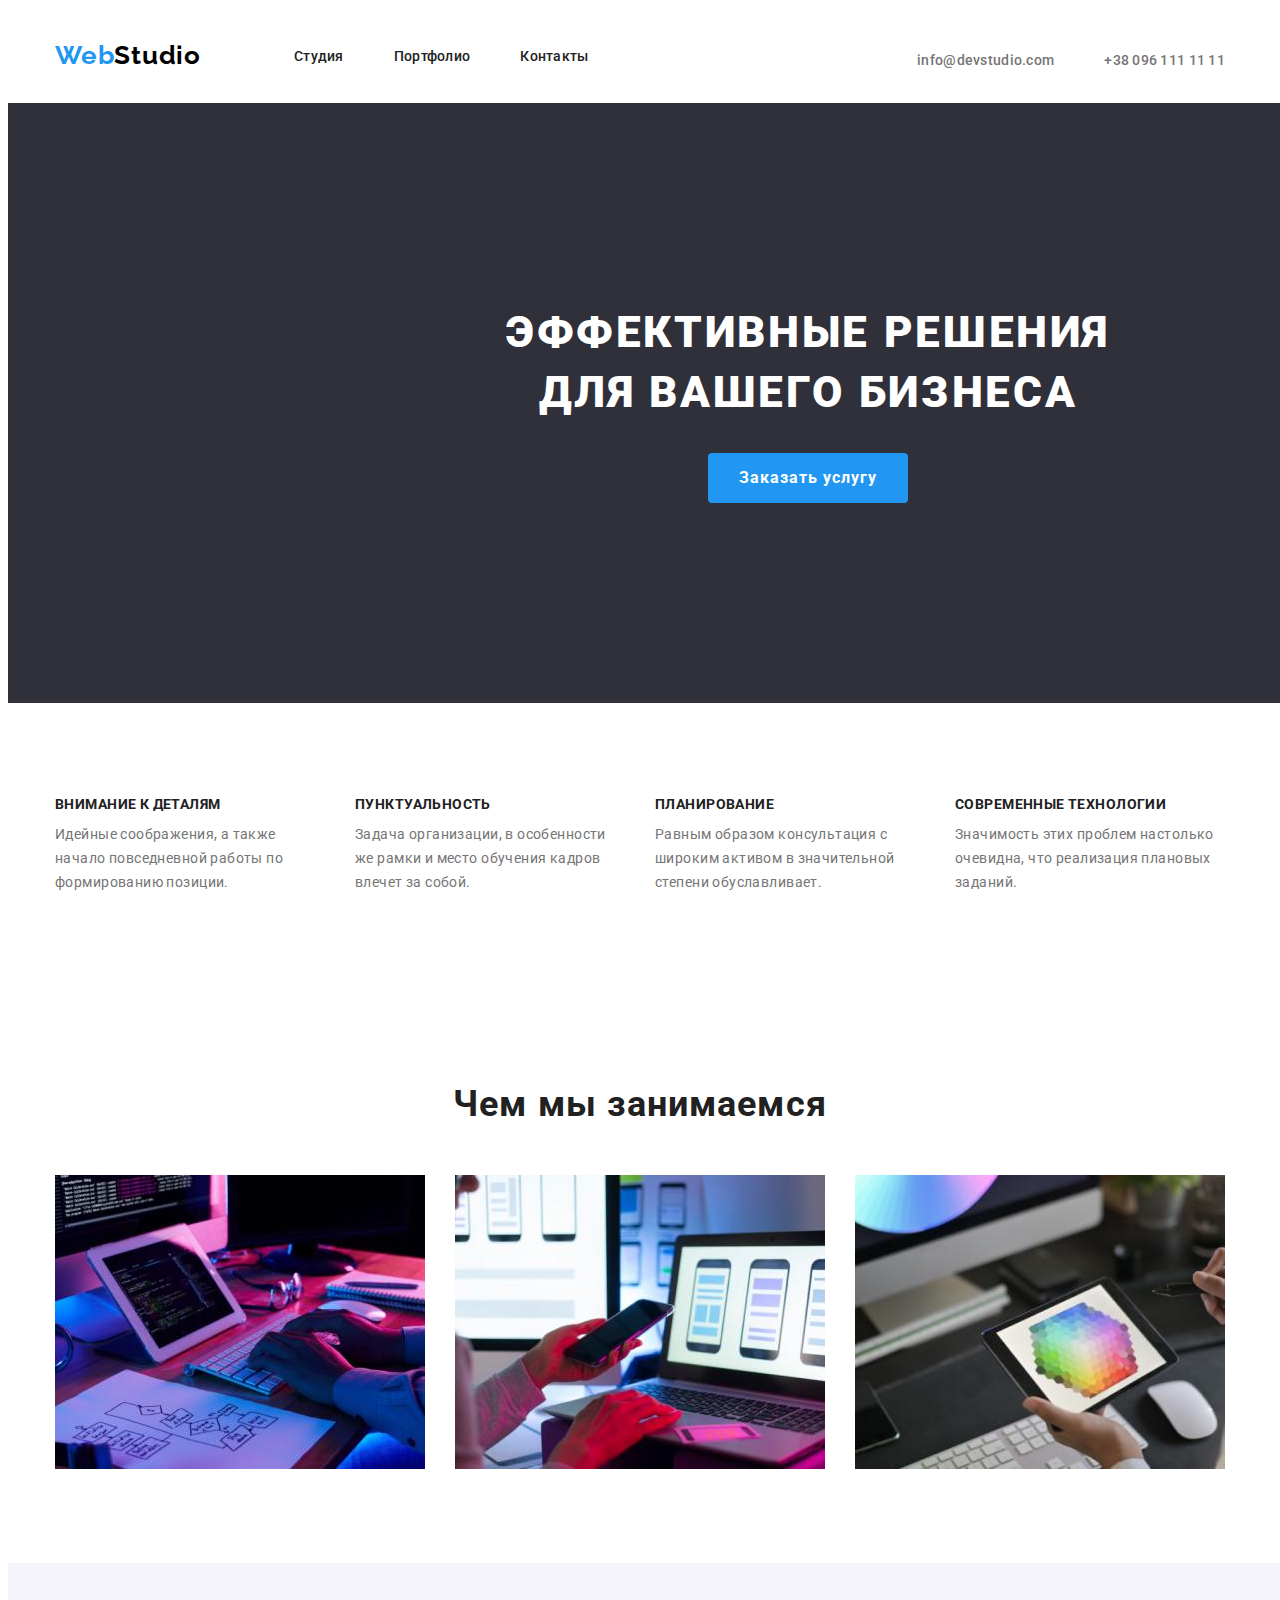
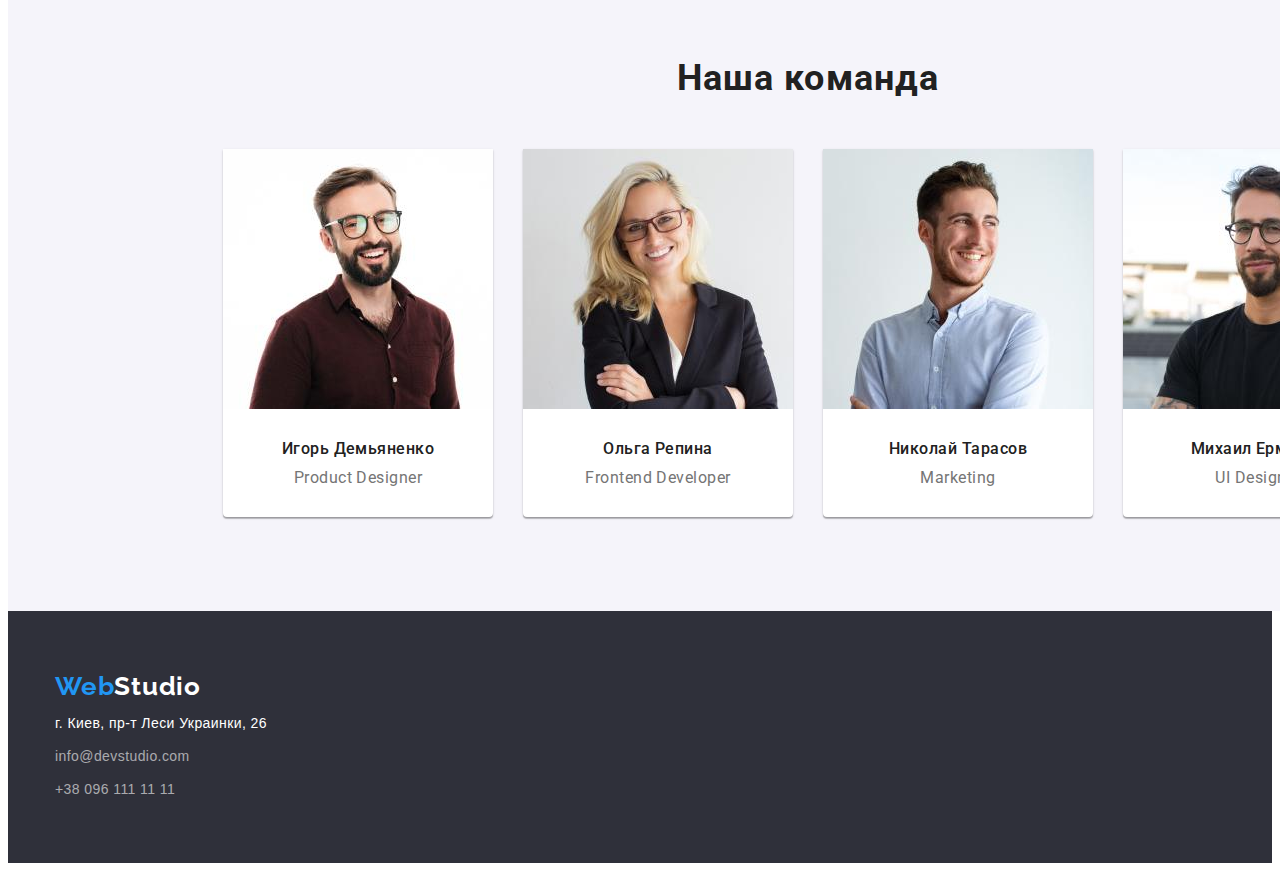
==== commit 91bc21ec: "hw-3 index.html done" ====
--- a/index.html
+++ b/index.html
@@ -41,11 +41,11 @@
         </div>
     </header>
     <main>
-        <section class="hero">
+        <section class="section hero">
                 <h1 class="hero-title" >Эффективные решения <br/> для вашего бизнеса</h1>
                 <button class="hero-btn" type="button">Заказать услугу</button>
         </section>
-            <section class="about">
+            <section class="section about">
                 <div class="container about-container">
                     <h2></h2>
                     <ul class="about-list list">
@@ -74,7 +74,7 @@
                     </ul> 
                 </div>
             </section>
-        <section class="work">
+        <section class="section work no-padding">
             <div class="container work-container">
             <h3 class="work-title">Чем мы занимаемся</h3>
                 <ul class="work-list list">
@@ -84,7 +84,7 @@
                 </ul>
             </div>    
         </section>
-        <section class="team">
+        <section class="section team no-padding">
             <div class="container team-container">
             <h3 class="team-title">Наша команда</h3>
             <ul class="team-list list">
--- a/css/styles.css
+++ b/css/styles.css
@@ -15,6 +15,16 @@
     0px 1px 1px rgba(0, 0, 0, 0.14), 0px 2px 1px rgba(0, 0, 0, 0.2);
 }
 
+html {
+  box-sizing: border-box;
+}
+
+*,
+*::before,
+*::after {
+  box-sizing: inherit;
+}
+
 p,
 h1,
 h2,
@@ -45,6 +55,15 @@
 
 body {
   font-family: 'Roboto', sans-serif;
+}
+
+.section {
+  padding-top: 94px;
+  padding-bottom: 94px;
+}
+
+.section .no-padding {
+  padding-top: 0;
 }
 
 .list {
@@ -167,7 +186,6 @@
 
   min-width: 1600px;
   height: 600px;
-  margin-bottom: 94px;
 }
 
 .hero-title {
@@ -179,7 +197,7 @@
   text-transform: uppercase;
   color: var(--main-title-color);
 
-  padding-top: 200px;
+  padding-top: 106px;
 }
 
 .hero-btn {
@@ -204,13 +222,6 @@
 
 /* --------------------ABOUT----------------- */
 
-.about {
-  margin-top: 94px;
-  margin-bottom: 94px;
-  /* padding-top: 94px;
-  padding-bottom: 94px; */
-}
-
 .about-container {
   background-color: var(--main-title-color);
   padding: 94px, 215px;
@@ -220,7 +231,6 @@
 
 .about-list {
   min-width: 270px;
-  height: 101px;
 }
 
 .about-list:nth-child(-n + 4) {
@@ -249,13 +259,6 @@
   margin-left: 30px;
 }
 /* ------------------WORK----------------------- */
-
-.work {
-  margin-top: 94px;
-  margin-bottom: 94px;
-  /* padding-top: 94px;
-  padding-bottom: 94px; */
-}
 
 .work-container {
   background-color: var(--main-title-color);
@@ -307,6 +310,7 @@
 
 .team-text {
   margin-top: 10px;
+  padding-bottom: 30px;
 }
 
 .team {
@@ -350,10 +354,10 @@
 }
 
 .footer-container {
-  width: 1600px;
+  min-width: 1200;
   height: 252px;
   padding-top: 60px;
-  padding-left: 215px;
+  padding-bottom: 60px;
 }
 
 .footer-logo {
@@ -375,6 +379,11 @@
 .footer-list {
   width: 231px;
   height: 81px;
+  padding-bottom: -9px;
+}
+
+.footer-list > .footer-item {
+  padding-bottom: 9px;
 }
 
 .footer-contacts {
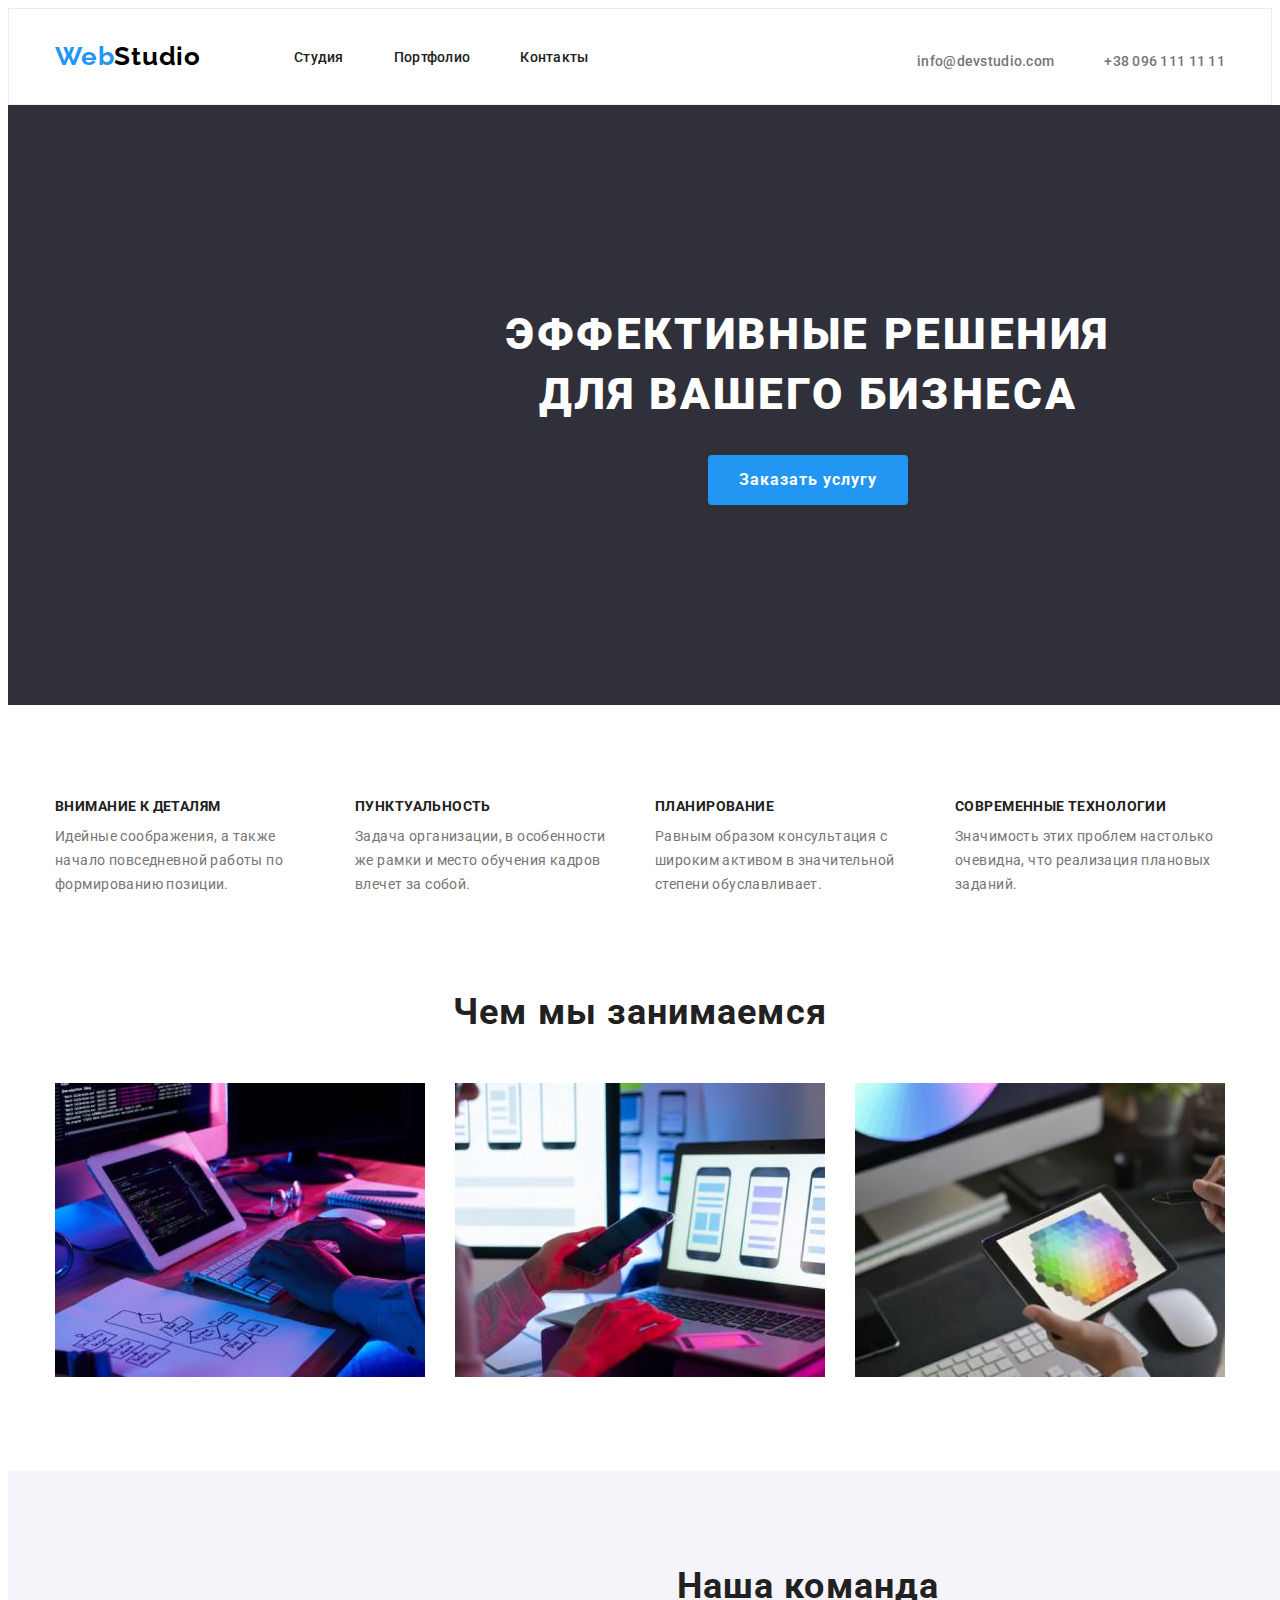
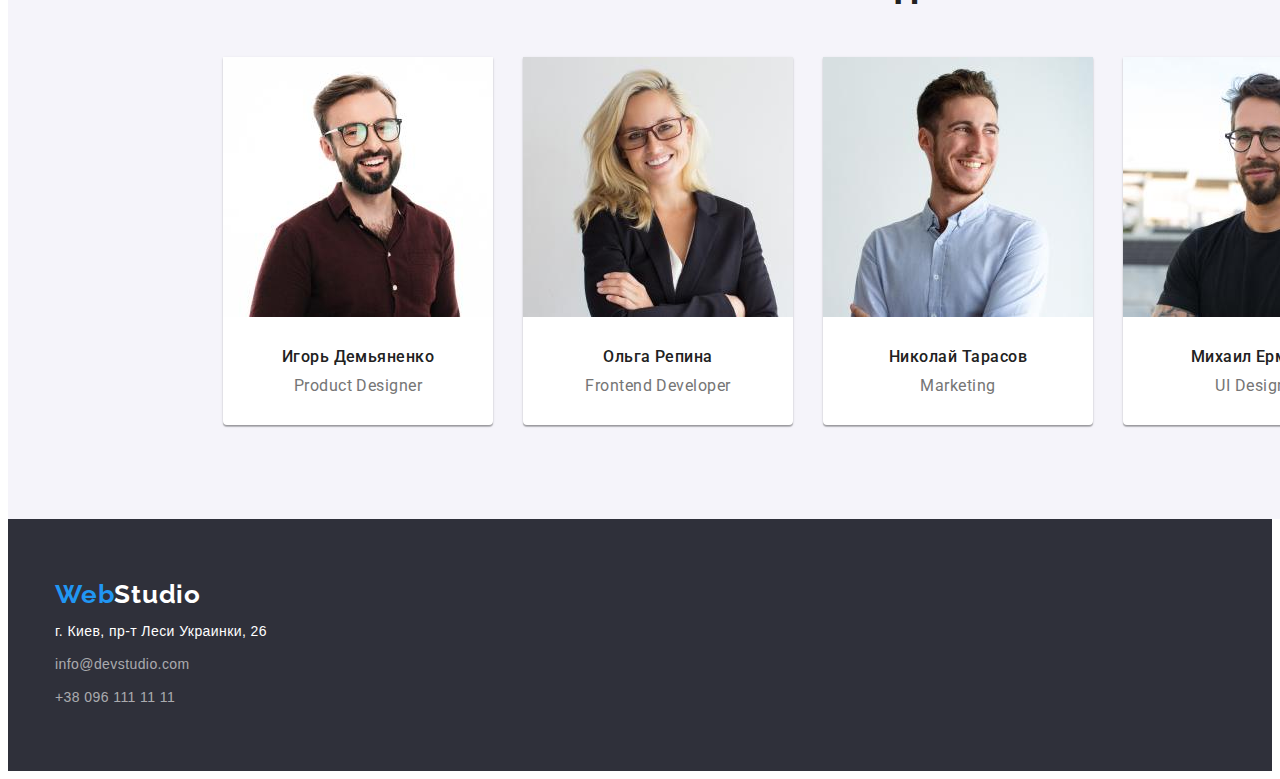
==== commit c2726896: "HW-3 done" ====
--- a/index.html
+++ b/index.html
@@ -47,7 +47,7 @@
         </section>
             <section class="section about">
                 <div class="container about-container">
-                    <h2></h2>
+                    <h2 class="visually-hidden">Особенности</h2>
                     <ul class="about-list list">
                         <li class="about-item">
                             <h3 class="about-title">Внимание к деталям</h3>
@@ -84,7 +84,7 @@
                 </ul>
             </div>    
         </section>
-        <section class="section team no-padding">
+        <section class="section team">
             <div class="container team-container">
             <h3 class="team-title">Наша команда</h3>
             <ul class="team-list list">
--- a/css/styles.css
+++ b/css/styles.css
@@ -11,8 +11,8 @@
   --third-logo-color: #ffffff;
   --main-card-size: 30px;
   --second-card-size: 50px;
-  --card-shadow: 0px 1px 3px rgba(0, 0, 0, 0.12),
-    0px 1px 1px rgba(0, 0, 0, 0.14), 0px 2px 1px rgba(0, 0, 0, 0.2);
+  --card-shadow-main: 0px 1px 3px rgba(0, 0, 0, 0.12), 0px 1px 1px rgba(0, 0, 0, 0.14), 0px 2px 1px rgba(0, 0, 0, 0.2);
+  --card-shadow-portfolio: 0px 3px 1px rgba(0, 0, 0, 0.1), 0px 1px 2px rgba(0, 0, 0, 0.08), 0px 2px 2px rgba(0, 0, 0, 0.12); 
 }
 
 html {
@@ -37,7 +37,7 @@
 
 img {
   display: block;
-  min-width: 100%;
+  max-width: 100%;
   height: auto;
 }
 
@@ -62,7 +62,7 @@
   padding-bottom: 94px;
 }
 
-.section .no-padding {
+.no-padding {
   padding-top: 0;
 }
 
@@ -87,6 +87,10 @@
 
 /* --------------------HEDER------------------------- */
 
+.heder {
+  border: 1px solid #ECECEC;
+}
+
 .heder-logo {
   font-family: 'Raleway';
   font-weight: 700;
@@ -177,6 +181,8 @@
 .heder-tel:focus {
   color: var(--accent-color);
 }
+
+
 
 /* ------------HERO--------------------- */
 
@@ -299,7 +305,7 @@
 }
 
 .card {
-  box-shadow: var(--card-shadow);
+  box-shadow: var(--card-shadow-main);
   background: #ffffff;
   border-radius: 0px 0px 4px 4px;
 }
@@ -431,24 +437,67 @@
 
 /* --------------PORTFOLIO--------------- */
 
+.cards-content {
+  padding: 20px 24px;
+  border: 1px solid #EEEEEE;
+}
+
+.portfolio-list {
+  display: flex;
+  margin: 0;
+  padding: 0;
+  list-style: none;
+  flex-wrap: wrap;
+  margin-left: calc(-1 * var(--main-card-size));
+  margin-right: calc(-1 * var(--main-card-size));
+}
+
+
+.portfolio-list > .portfolio-item {
+  flex-basis: calc(100% / 3 -var(--main-card-size)) ;
+  margin-left: var(--main-card-size);
+  margin-top: var(--main-card-size);
+}
+
+
+.filter-button {
+  display: flex;
+  justify-content: center;
+  
+}
+
 .filter-button-item {
-  background-color: var(--accent-color);
   font-family: inherit;
   font-weight: 500;
   font-size: 16px;
   line-height: 1.62;
   letter-spacing: 0.03em;
   color: var(--second-title-color);
-}
-
-.filter-button-item:focus,
-.filter-button-item:hover {
+  }
+
+.btn-nav:focus,
+.btn-nav:hover {
   color: #ffffff;
-}
-
-.filter-button-item {
+  background-color: var(--accent-color);
+  box-shadow: var(--card-shadow-portfolio);
+}
+
+.btn-nav {
+  padding: 6px 22px;
   cursor: pointer;
-}
+  font-family: Roboto;
+  font-weight: 500;
+  font-size: 16px;
+  line-height: 26px;
+  border-radius: 4px;
+
+  margin-bottom: 34px;
+  border: none;
+}
+
+.filter-button-item:not(:last-child) {
+  margin-right: 8px;
+  }
 
 .portfolio-title {
   font-weight: 700;
@@ -463,4 +512,6 @@
   line-height: 1.87;
   letter-spacing: 0.03em;
   color: var(--main-text-color);
-}
+
+  margin-top: 4px;
+}
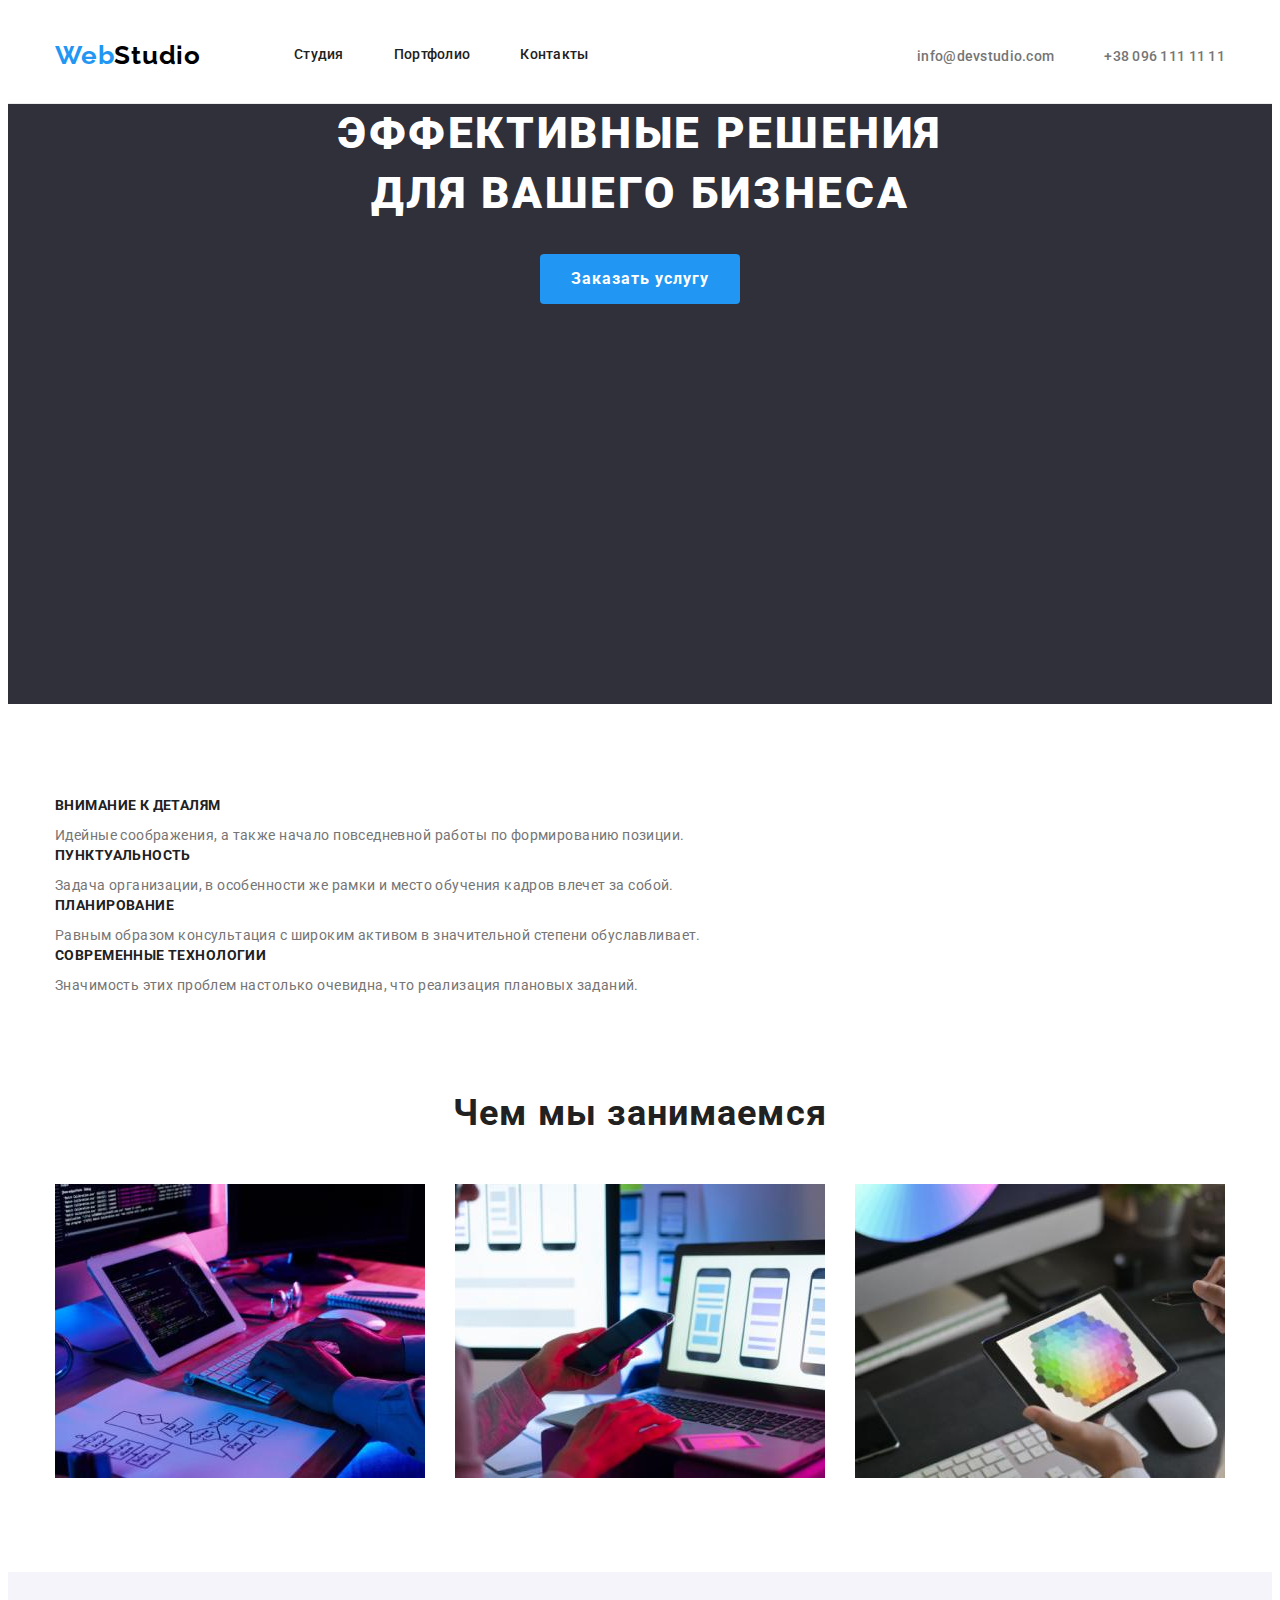
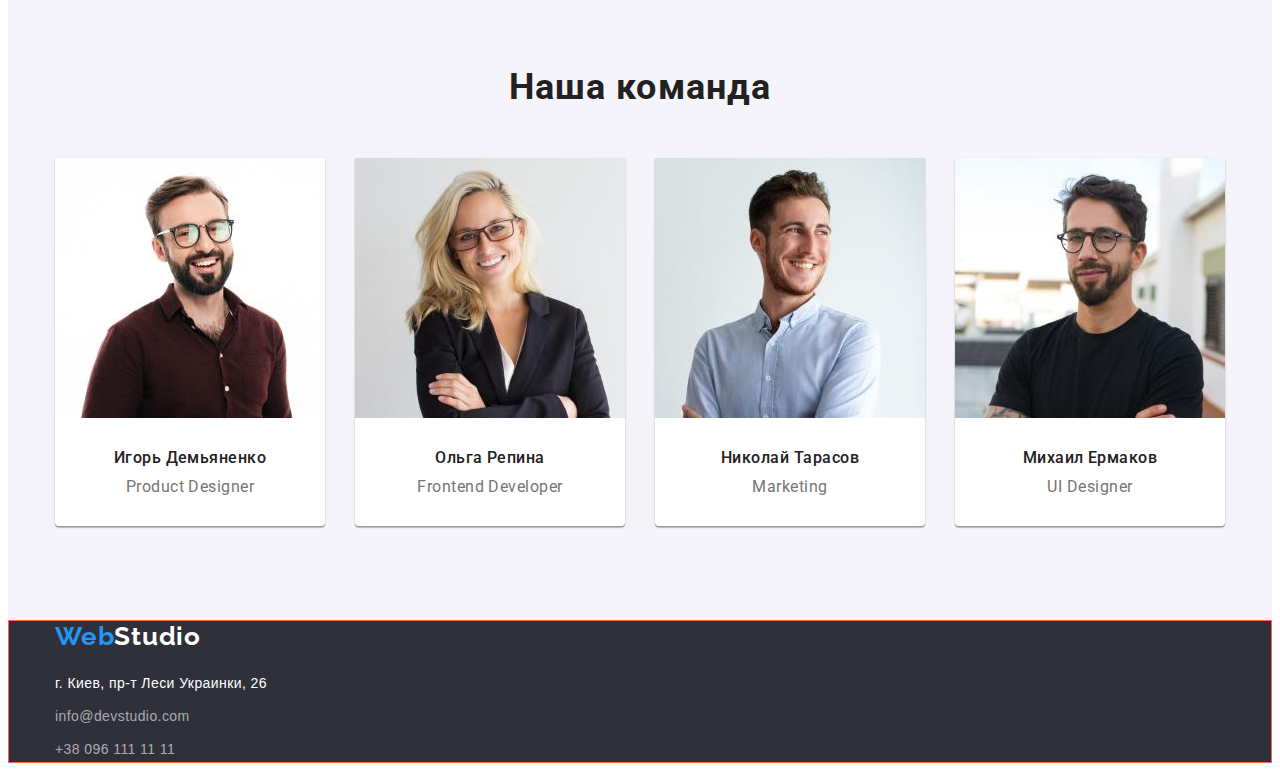
==== commit 4bf4e201: "changes by HW-3" ====
--- a/index.html
+++ b/index.html
@@ -25,48 +25,49 @@
         <div class="container heder-container">
             <nav class="heder-navigation">
             <a class="heder-logo link" href="./index.html">Web<span class="logo-black">Studio</span></a>
-            <ul class="list heder-list">
+            <ul class="heder-list">
                 <li class="heder-item" ><a class="heder-link link " href="">Студия</a></li>
                 <li class="heder-item" ><a class="heder-link link " href="./portfolio.html">Портфолио</a></li>
                 <li class="heder-item" ><a class="heder-link link " href="">Контакты</a></li>
             </ul>
             </nav>
-            <div class="heder-connects">
-                    <ul class="list heder-links">
+            
+                    <ul class="heder-links">
                     <li class="heder-item"><a class="heder-mail link" href="mailto:info@devstudio.com">info@devstudio.com</a></li>
                     <li class="heder-item"><a class="heder-tel link" href="tel:+380961111111">+38 096 111 11 11</a></li> 
                     </ul>
-            </div>
+            
         
         </div>
     </header>
     <main>
-        <section class="section hero">
+        <section class="hero">
+            <div class="conteiner hero-conteiner">
                 <h1 class="hero-title" >Эффективные решения <br/> для вашего бизнеса</h1>
                 <button class="hero-btn" type="button">Заказать услугу</button>
+            </div>    
         </section>
             <section class="section about">
                 <div class="container about-container">
                     <h2 class="visually-hidden">Особенности</h2>
-                    <ul class="about-list list">
+                    <ul class="about-list">
                         <li class="about-item">
                             <h3 class="about-title">Внимание к деталям</h3>
                             <p class="about-text">Идейные соображения, а также начало повседневной работы по формированию позиции.</p>
                         </li>
-                    </ul >
-                    <ul class="about-list list">
+                    
+                    
                         <li class="about-item">
                             <h3 class="about-title">Пунктуальность</h3>
                             <p class="about-text">Задача организации, в особенности же рамки и место обучения кадров влечет за собой.</p>
                         </li>
-                    </ul>
-                    <ul class="about-list list">
+                    
+                    
                         <li class="about-item">
                             <h3 class="about-title">Планирование</h3>
                             <p class="about-text">Равным образом консультация с широким активом в значительной степени обуславливает.</p>
                         </li>
-                    </ul>
-                    <ul class="about-list list">
+                    
                         <li class="about-item">
                             <h3 class="about-title">Современные технологии</h3>
                             <p class="about-text">Значимость этих проблем настолько очевидна, что реализация плановых заданий.</p>
@@ -74,10 +75,10 @@
                     </ul> 
                 </div>
             </section>
-        <section class="section work no-padding">
-            <div class="container work-container">
+        <section class="section no-padding">
+            <div class="container">
             <h3 class="work-title">Чем мы занимаемся</h3>
-                <ul class="work-list list">
+                <ul class="work-list">
                     <li class="work-item"><img src="./images/what-we-do-1.jpg" alt="создание сайта 1" width="370" height="294"></li>
                     <li class="work-item"><img src="./images/what-we-do-2.jpg" alt="созданиу сайта 2" width="370" height="294"></li>
                     <li class="work-item"><img src="./images/what-we-do-3.jpg" alt="создание сайта 3" width="370" height="294"></li>
@@ -85,43 +86,51 @@
             </div>    
         </section>
         <section class="section team">
-            <div class="container team-container">
+            <div class="container">
             <h3 class="team-title">Наша команда</h3>
             <ul class="team-list list">
                 <li class="team-item">
                     <article class="card">
-                        <div class="card-thumb">
+                        
                             <img class="team-img" src="./images/our-teams-1.jpg" alt="наша команда 1" width="270" height="260">
-                        </div>
+                        
+                        <div class="team-post">
                         <h3 class="team-name-item">Игорь Демьяненко</h3>
                         <p lang="en" class="team-text">Product Designer</p>
+                        </div>
                     </article>
                 </li>
                 <li class="team-item">
                     <article class="card">
-                        <div class="card-thumb">
+                        
                             <img class="team-img" src="./images/our-teams-2.jpg" alt="наша команда 2" width="270" height="260">
-                        </div>
+                        
+                        <div class="team-post">
                         <h3 class="team-name-item">Ольга Репина</h3>
                         <p lang="en" class="team-text">Frontend Developer</p>
+                        </div>
                     </article>
                 </li>
                 <li class="team-item">
                     <article class="card">
-                        <div class="card-thumb">
+                        
                             <img class="team-img" src="./images/our-teams-3.jpg" alt="наша команда 3" width="270" height="260">
-                        </div>
+                        
+                        <div class="team-post">
                         <h3 class="team-name-item">Николай Тарасов</h3>
                         <p lang="en" class="team-text">Marketing</p>
+                        </div>  
                     </article>
                 </li>
                 <li class="team-item">
                     <article class="card">
-                        <div class="card-thumb">
+                        
                             <img class="team-img" src="./images/our-teams-4.jpg" alt="наша команда 4" width="270" height="260">
-                        </div>
+                        
+                        <div class="team-post">
                         <h3 class="team-name-item">Михаил Ермаков</h3>
                         <p lang="en" class="team-text">UI Designer</p>
+                        </div>
                     </article>
                 </li>
             </ul>
@@ -132,7 +141,7 @@
             <div class="container footer-container">
                 <a class="footer-logo link" href="./index.html">Web<span class="logo-white">Studio</span></a>
                 <address class="footer-contacts">
-                    <ul class="footer-list list">
+                    <ul class="footer-list">
                         <li class="footer-item"><a class="footer-map link" href="https://goo.gl/maps/UQ1ZEnLomYo6F24a6" target="_blank" rel="noopener noreferrer">г. Киев, пр-т Леси Украинки, 26</a></li>
                         <li class="footer-item"><a class="footer-mail link" href="mailto:info@devstudio.com">info@devstudio.com</a></li>
                         <li class="footer-item"><a class="footer-tel link" href="tel:+380961111111">+38 096 111 11 11</a></li>  
--- a/css/styles.css
+++ b/css/styles.css
@@ -42,6 +42,7 @@
 }
 
 ul {
+  list-style: none;
   margin: 0;
   padding: 0;
 }
@@ -66,9 +67,6 @@
   padding-top: 0;
 }
 
-.list {
-  list-style: none;
-}
 
 .link {
   text-decoration: none;
@@ -88,7 +86,7 @@
 /* --------------------HEDER------------------------- */
 
 .heder {
-  border: 1px solid #ECECEC;
+  border-bottom: 1px solid #ECECEC;
 }
 
 .heder-logo {
@@ -108,12 +106,11 @@
 .heder-navigation {
   display: flex;
   align-items: center;
+}
+
+.heder-container {
   padding-top: 32px;
   padding-bottom: 32px;
-  inline-size: block;
-}
-
-.heder-container {
   display: flex;
   align-items: center;
 }
@@ -130,24 +127,27 @@
   margin-right: 50px;
 }
 
-.heder-connects {
+
+.heder-links {
   margin-left: auto;
-}
-
-.heder-links {
   display: flex;
   align-items: center;
-  padding-top: 32px;
-  padding-bottom: 23px;
-}
+}
+
+.heder-item:not(:last-child){
+  margin-right: 50px;
+}
+
 
 .heder-link {
+  padding: 32px, 0;
   font-family: inherit;
   font-weight: 500;
   font-size: 14px;
   line-height: 1.14;
   letter-spacing: 0.02em;
   color: var(--heder-text-color);
+  display: block;
 }
 
 .heder-link:hover,
@@ -174,7 +174,6 @@
   line-height: 1.14;
   letter-spacing: 0.02em;
   color: var(--main-text-color);
-  margin-left: 50px;
 }
 
 .heder-tel:hover,
@@ -189,8 +188,9 @@
 .hero {
   background-color: #2f303a;
   text-align: center;
-
-  min-width: 1600px;
+}
+
+.hero-conteiner{
   height: 600px;
 }
 
@@ -203,7 +203,6 @@
   text-transform: uppercase;
   color: var(--main-title-color);
 
-  padding-top: 106px;
 }
 
 .hero-btn {
@@ -228,12 +227,6 @@
 
 /* --------------------ABOUT----------------- */
 
-.about-container {
-  background-color: var(--main-title-color);
-  padding: 94px, 215px;
-  display: flex;
-  justify-content: center;
-}
 
 .about-list {
   min-width: 270px;
@@ -257,8 +250,8 @@
   line-height: 1.71;
   letter-spacing: 0.03em;
   color: var(--main-text-color);
-
-  padding-top: 10px;
+  margin-top: 10px;
+
 }
 
 .about-text:not(:last-child) {
@@ -266,21 +259,15 @@
 }
 /* ------------------WORK----------------------- */
 
-.work-container {
-  background-color: var(--main-title-color);
-  padding: 94px, 215px;
-  justify-content: center;
-  min-width: 1200px;
-}
 
 .work-list {
   display: flex;
+  margin-top: 50px;
   margin-right: -30px;
 }
 
 .work-list > .work-item {
   margin-right: 30px;
-  margin-top: 50px;
 }
 
 .work-title {
@@ -296,35 +283,29 @@
 
 .team-list {
   display: flex;
+  margin-top: 50px;
   margin-right: -30px;
 }
 
 .team-list > .team-item {
   margin-right: 30px;
-  margin-top: 50px;
-}
-
-.card {
   box-shadow: var(--card-shadow-main);
   background: #ffffff;
   border-radius: 0px 0px 4px 4px;
 }
 
-.team-name-item {
+
+.team-post {
   margin-top: 30px;
+  margin-bottom: 30px;
 }
 
 .team-text {
   margin-top: 10px;
-  padding-bottom: 30px;
 }
 
 .team {
   background: #f5f4fa;
-  min-width: 1600px;
-  height: 648px;
-  padding-top: 94px;
-  padding-bottom: 94px;
 }
 
 .team-title {
@@ -357,14 +338,9 @@
 
 .footer {
   background-color: #2f303a;
-}
-
-.footer-container {
-  min-width: 1200;
-  height: 252px;
-  padding-top: 60px;
-  padding-bottom: 60px;
-}
+  border: 1px solid tomato;
+}
+
 
 .footer-logo {
   font-family: 'Raleway';
@@ -382,21 +358,16 @@
   color: var(--third-logo-color);
 }
 
-.footer-list {
-  width: 231px;
-  height: 81px;
-  padding-bottom: -9px;
-}
-
-.footer-list > .footer-item {
-  padding-bottom: 9px;
+
+.footer-list > .footer-item:not(:last-child) {
+  margin-bottom: 9px;
+  
 }
 
 .footer-contacts {
   font-family: sans-serif;
   font-style: normal;
-
-  margin-top: 10px;
+  margin-top: 20px;
 }
 
 .footer-map {
